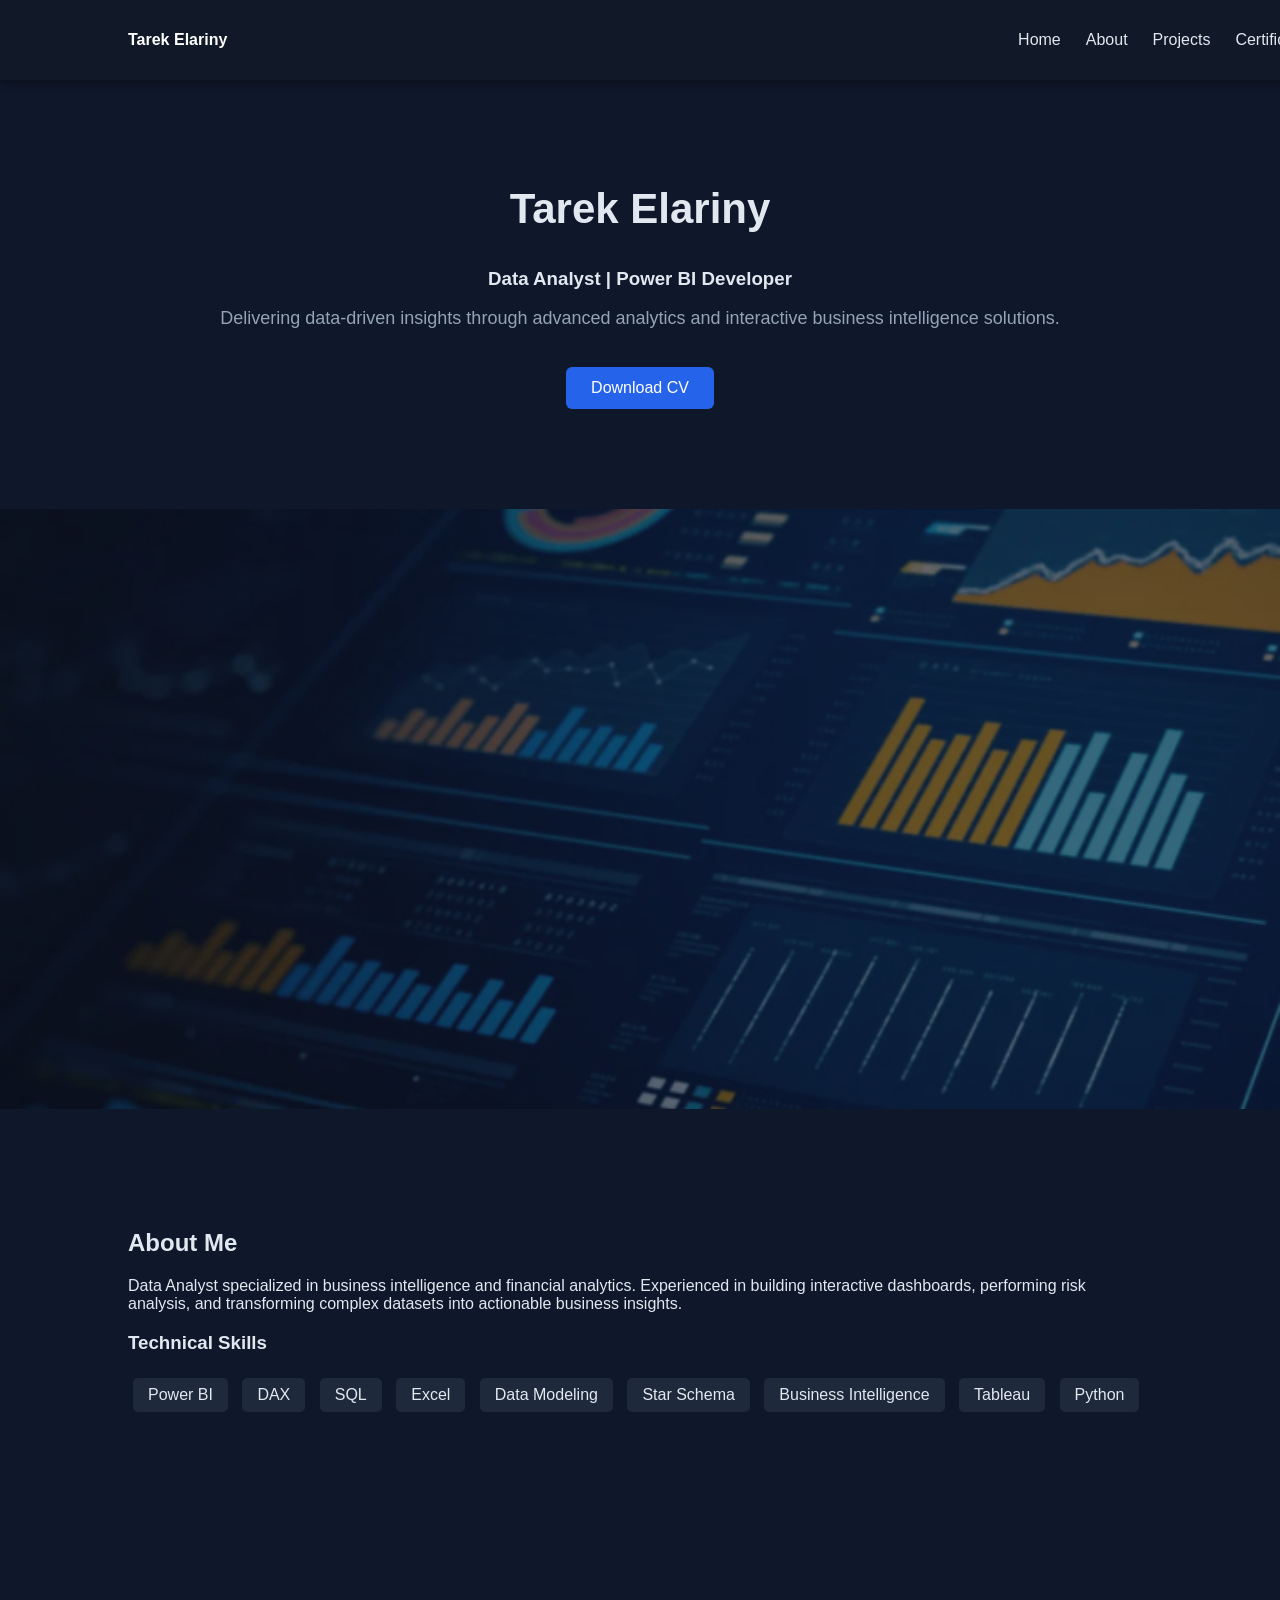
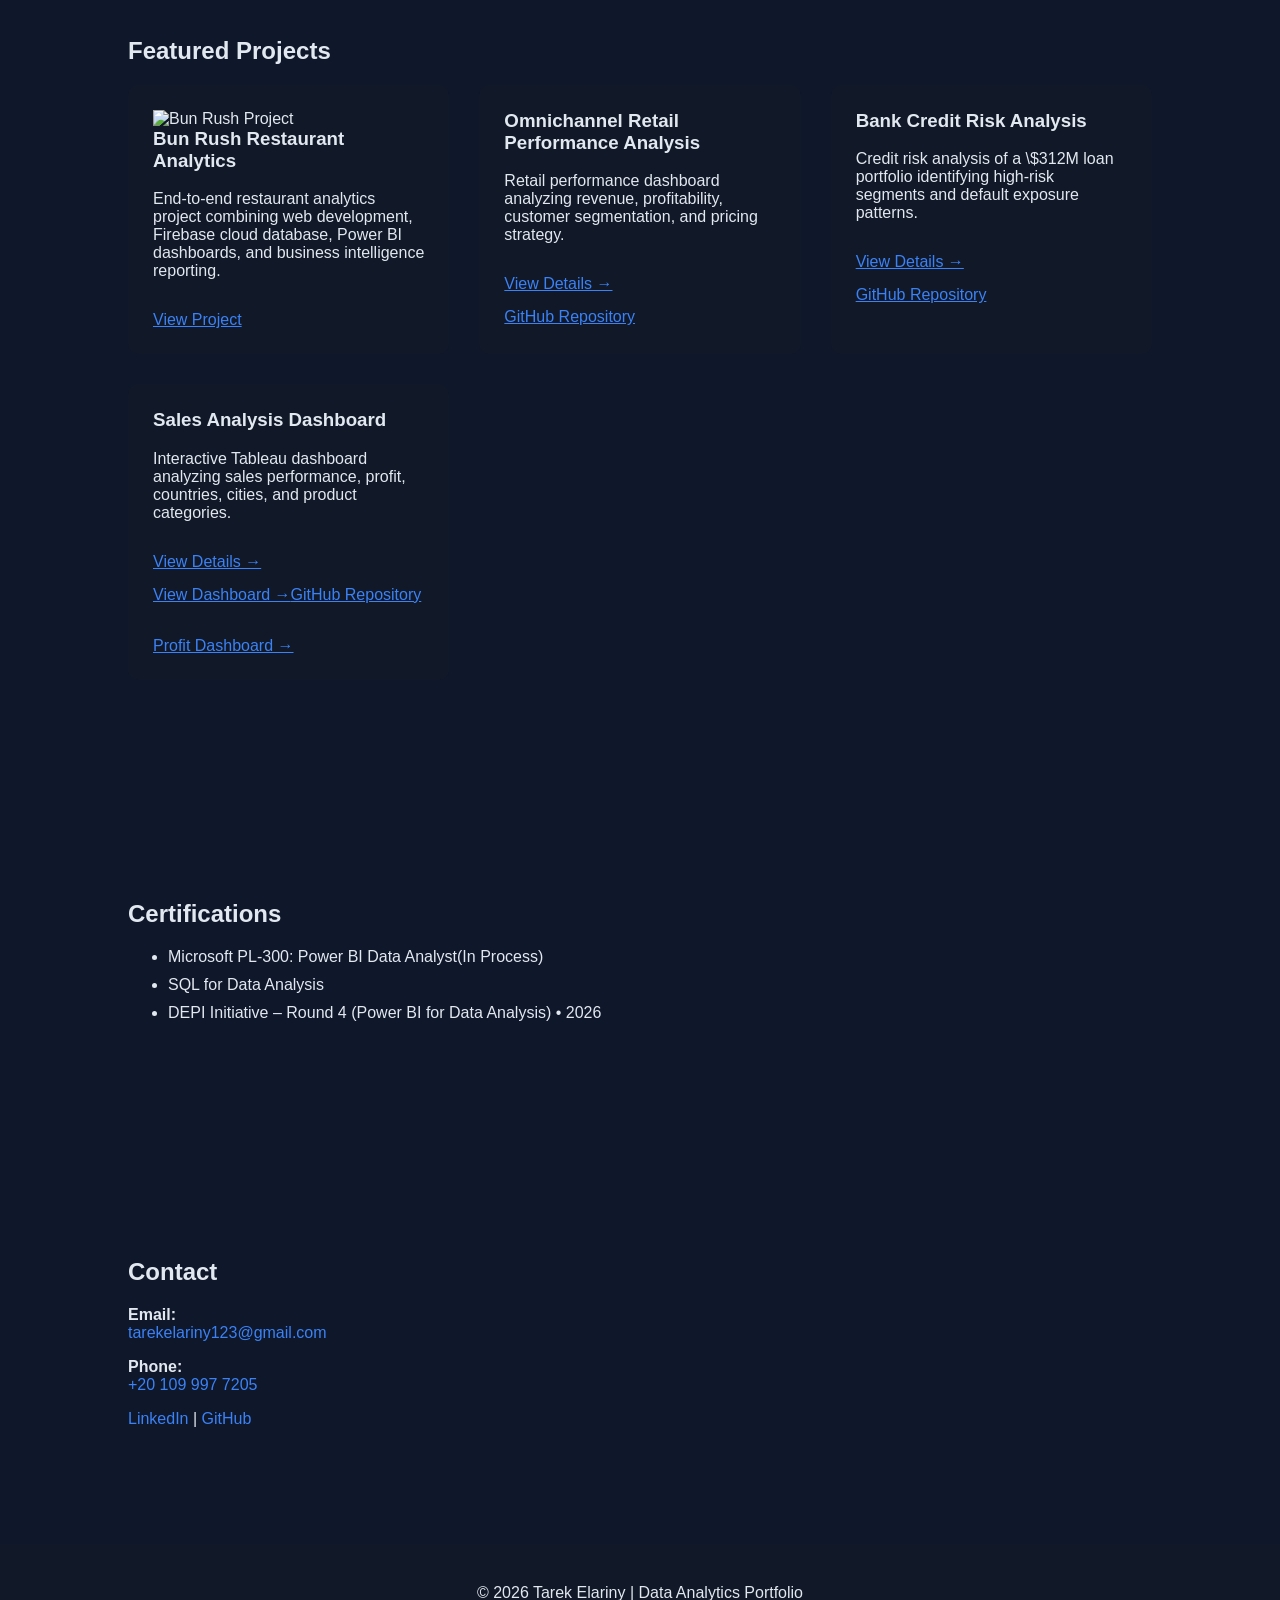
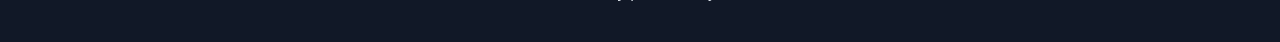
==== index.html @ 524f2276 "Update index.html" ====
<!DOCTYPE html>
<html lang="en">
<head>
<meta charset="UTF-8">
<meta name="viewport" content="width=device-width, initial-scale=1.0">
<title>Tarek Elariny | Data Analyst</title>

<style>
body{
    margin:0;
    font-family:Arial, Helvetica, sans-serif;
    background:#0f172a;
    color:#e2e8f0;
    scroll-behavior:smooth;
}

/* NAVBAR */
.navbar{
    position:fixed;
    width:100%;
    top:0;
    background:#111827;
    display:flex;
    justify-content:space-between;
    align-items:center;
    padding:15px 10%;
    box-shadow:0 2px 10px rgba(0,0,0,0.4);
    z-index:1000;
}
.logo{
    color:white;
    font-weight:bold;
}
.nav-links{
    list-style:none;
    display:flex;
    gap:25px;
}
.nav-links a{
    color:#e2e8f0;
    text-decoration:none;
}
.nav-links a:hover{
    color:#3b82f6;
}

section{
    padding:100px 10%;
}

.hero{
    text-align:center;
    padding-top:150px;
}
.hero h1{
    font-size:42px;
}
.hero p{
    color:#94a3b8;
    font-size:18px;
}
.btn{
    display:inline-block;
    padding:12px 25px;
    margin-top:20px;
    background:#2563eb;
    color:white;
    text-decoration:none;
    border-radius:6px;
}

/* PROJECT CARDS */
.projects-grid{
    display:grid;
    grid-template-columns:repeat(auto-fit,minmax(300px,1fr));
    gap:30px;
}
.project-card{
    background:#111827;
    padding:25px;
    border-radius:10px;
    transition:0.3s;
}
.project-card:hover{
    transform:translateY(-5px);
}
.project-card h3{
    margin-top:0;
}
.project-card a{
    display:inline-block;
    margin-top:15px;
    color:#3b82f6;
}
    .banner{
    height:400px;
    background-image:url("dashboard-banner.png");
    background-size:cover;
    background-position:center;
    position:relative;
}

.banner::after{
    content:"";
    position:absolute;
    top:0;
    left:0;
    width:100%;
    height:100%;
    background:rgba(15,23,42,0.6);
}

/* SKILLS */
.skills span{
    display:inline-block;
    background:#1e293b;
    padding:8px 15px;
    margin:5px;
    border-radius:5px;
}

/* CERTIFICATIONS */
.cert-list li{
    margin-bottom:10px;
}

/* CONTACT */
.contact a{
    color:#3b82f6;
    text-decoration:none;
}

footer{
    text-align:center;
    padding:40px;
    background:#111827;
}
</style>
</head>

<body>

<nav class="navbar">
<div class="logo">Tarek Elariny</div>
<ul class="nav-links">
<li><a href="#home">Home</a></li>
<li><a href="#about">About</a></li>
<li><a href="#projects">Projects</a></li>
<li><a href="#certifications">Certifications</a></li>
<li><a href="#contact">Contact</a></li>
</ul>
</nav>

<section class="hero" id="home">
<h1>Tarek Elariny</h1>
<h3>Data Analyst | Power BI Developer</h3>
<p>Delivering data-driven insights through advanced analytics and interactive business intelligence solutions.</p>
<a href="TAREK ELSAYED ELARINY f cv.pdf22.pdf" class="btn" download>Download CV</a>
</section>
    
    <section class="banner"></section>

<section id="about">
<h2>About Me</h2>
<p>
Data Analyst specialized in business intelligence and financial analytics.
Experienced in building interactive dashboards, performing risk analysis,
and transforming complex datasets into actionable business insights.
</p>

<h3>Technical Skills</h3>
<div class="skills">
<span>Power BI</span>
<span>DAX</span>
<span>SQL</span>
<span>Excel</span>
<span>Data Modeling</span>
<span>Star Schema</span>
<span>Business Intelligence</span>
    <span>Tableau</span>
    <span>Python</span>
</div>
</section>

<section id="projects">
<h2>Featured Projects</h2>

<div class="projects-grid">
    <div class="project-card">
    <img src="screenshots/profit-dashboard.png" alt="Bun Rush Project">

    <h3>Bun Rush Restaurant Analytics</h3>

    <p>
        End-to-end restaurant analytics project combining
        web development, Firebase cloud database,
        Power BI dashboards, and business intelligence reporting.
    </p>

    <a href="PROSTESH PROJECT/README.md" target="_blank">
        View Project
    </a>
</div>

<div class="project-card">
<h3>Omnichannel Retail Performance Analysis</h3>
<p>
Retail performance dashboard analyzing revenue, profitability,
customer segmentation, and pricing strategy.
</p>
<a href="omni.html">View Details →</a><br>
<a href="https://github.com/tarekelariny" target="_blank">GitHub Repository</a>
</div>

<div class="project-card">
<h3>Bank Credit Risk Analysis</h3>
<p>
Credit risk analysis of a \$312M loan portfolio identifying
high-risk segments and default exposure patterns.
</p>
<a href="bank.html">View Details →</a><br>
<a href="https://github.com/tarekelariny" target="_blank">GitHub Repository</a>
</div>

   
<div class="project-card">
    
    
    <h3>Sales Analysis Dashboard</h3>
    
    <p>
        Interactive Tableau dashboard analyzing sales performance,
        profit, countries, cities, and product categories.
    </p>
    <a href="bank.html">View Details →</a><br>
   <a href="Sales-Analysis-Tableau/sales-dashboard.pdf" target="_blank">
View Dashboard →
       <a href="https://github.com/tarekelariny" target="_blank">GitHub Repository
</a>
<br><br>

<a href="Sales-Analysis-Tableau/profit-dashboard.pdf" target="_blank">
Profit Dashboard →
</a>
</div>


</section>

<section id="certifications">
<h2>Certifications</h2>
<ul class="cert-list">
<li>Microsoft PL-300: Power BI Data Analyst(In Process)</li>
<li>SQL for Data Analysis</li>
    <li>DEPI Initiative – Round 4 (Power BI for Data Analysis) • 2026</li>
</ul>
</section>

<section id="contact" class="contact">
<h2>Contact</h2>

<p><strong>Email:</strong><br>
<a href="mailto:tarekelariny123@gmail.com">
tarekelariny123@gmail.com
</a>
</p>

<p><strong>Phone:</strong><br>
<a href="tel:+201099977205">
+20 109 997 7205
</a>
</p>

<p>
<a href="https://www.linkedin.com/in/tarekelariny" target="_blank">
LinkedIn
</a> |
<a href="https://github.com/tarekelariny" target="_blank">
GitHub
</a>
</p>

</section>

<footer>
© 2026 Tarek Elariny | Data Analytics Portfolio
</footer>

</body>
</html>
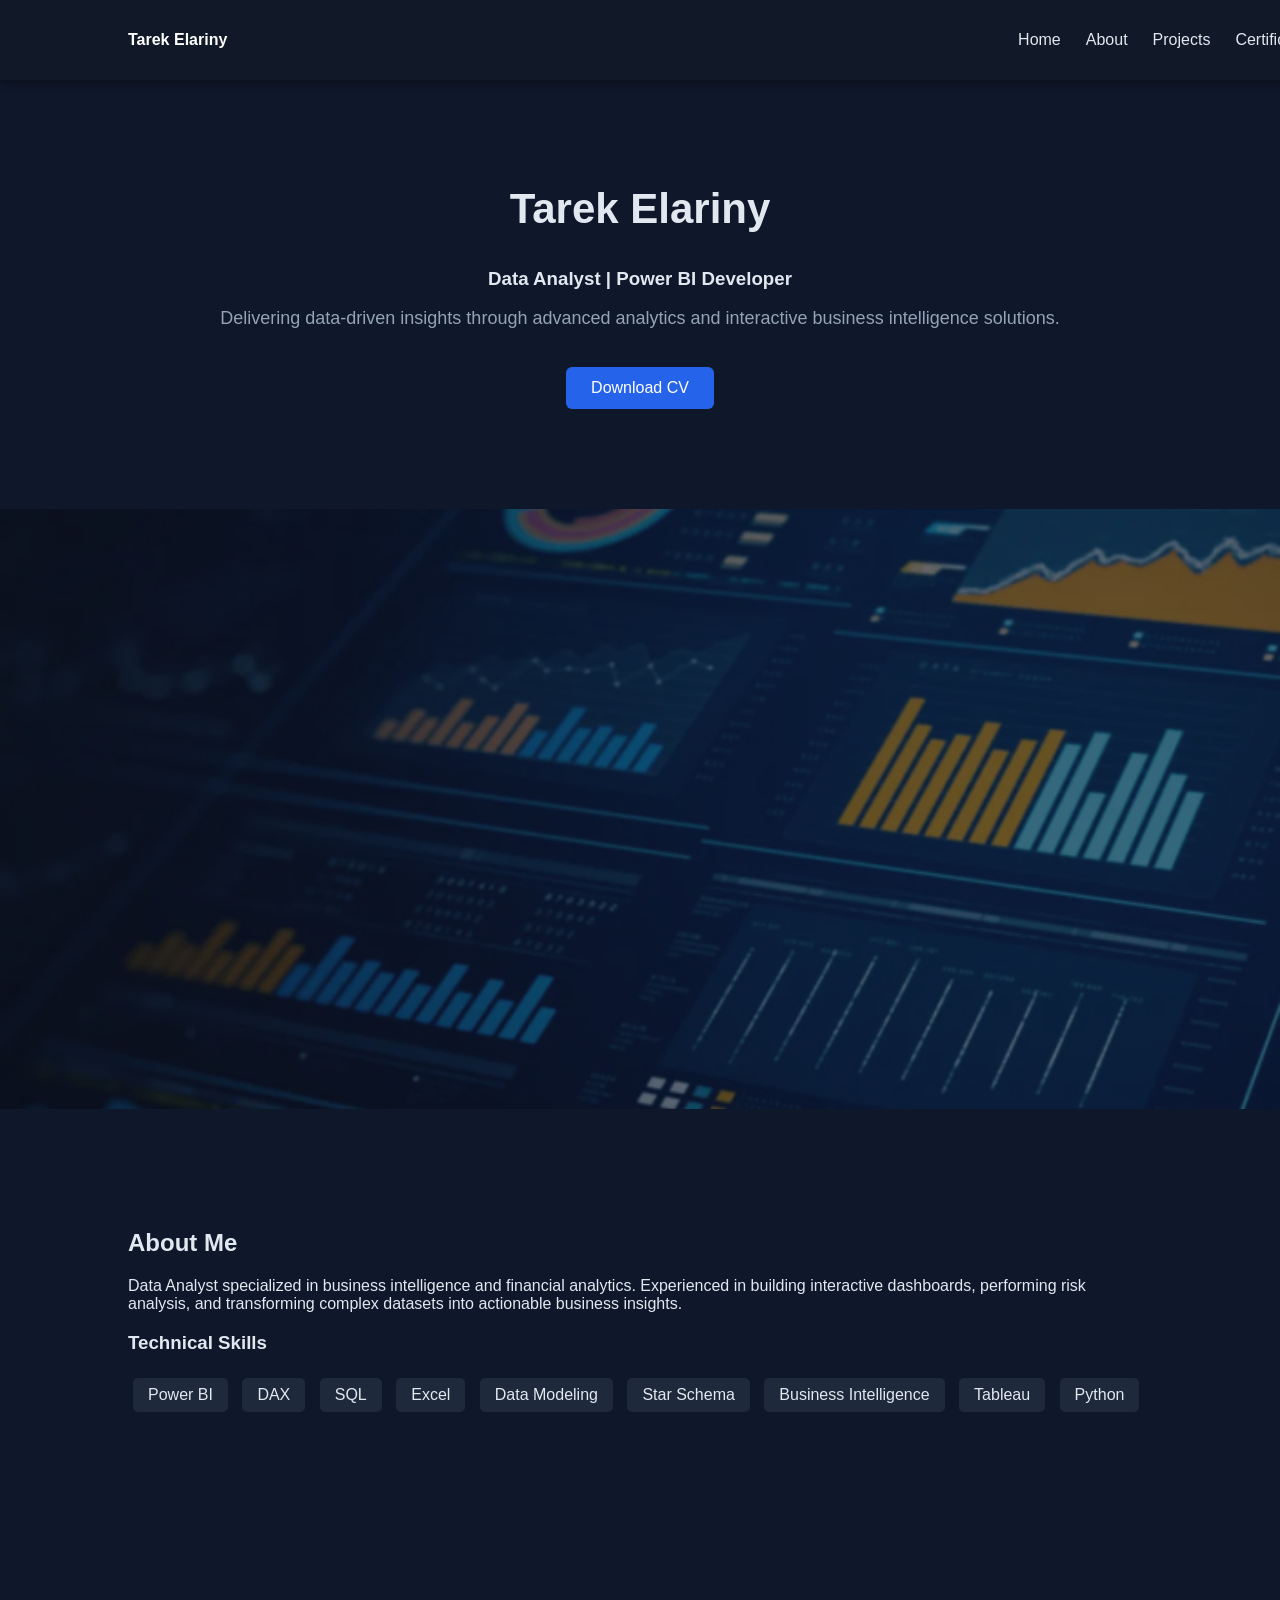
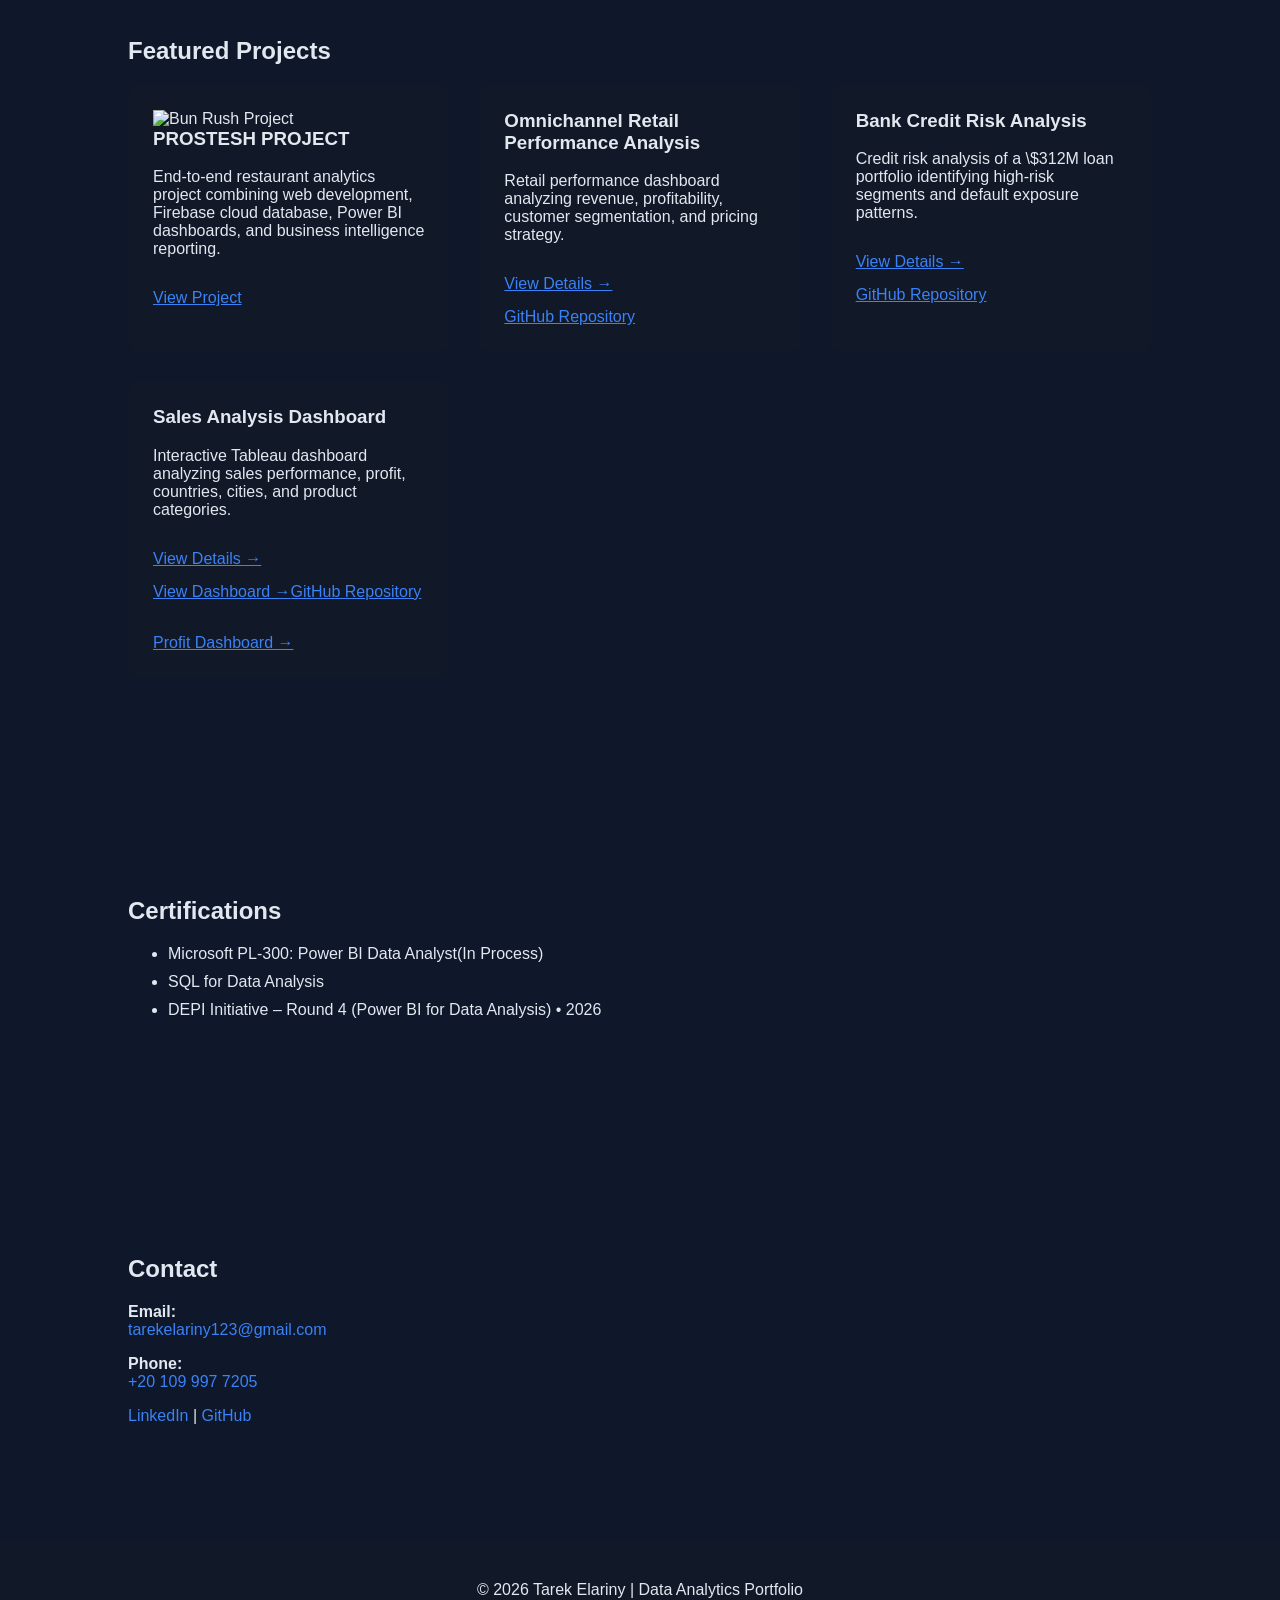
==== commit 9cff3502: "Update index.html" ====
--- a/index.html
+++ b/index.html
@@ -189,7 +189,7 @@
     <div class="project-card">
     <img src="screenshots/profit-dashboard.png" alt="Bun Rush Project">
 
-    <h3>Bun Rush Restaurant Analytics</h3>
+    <h3>PROSTESH PROJECT</h3>
 
     <p>
         End-to-end restaurant analytics project combining
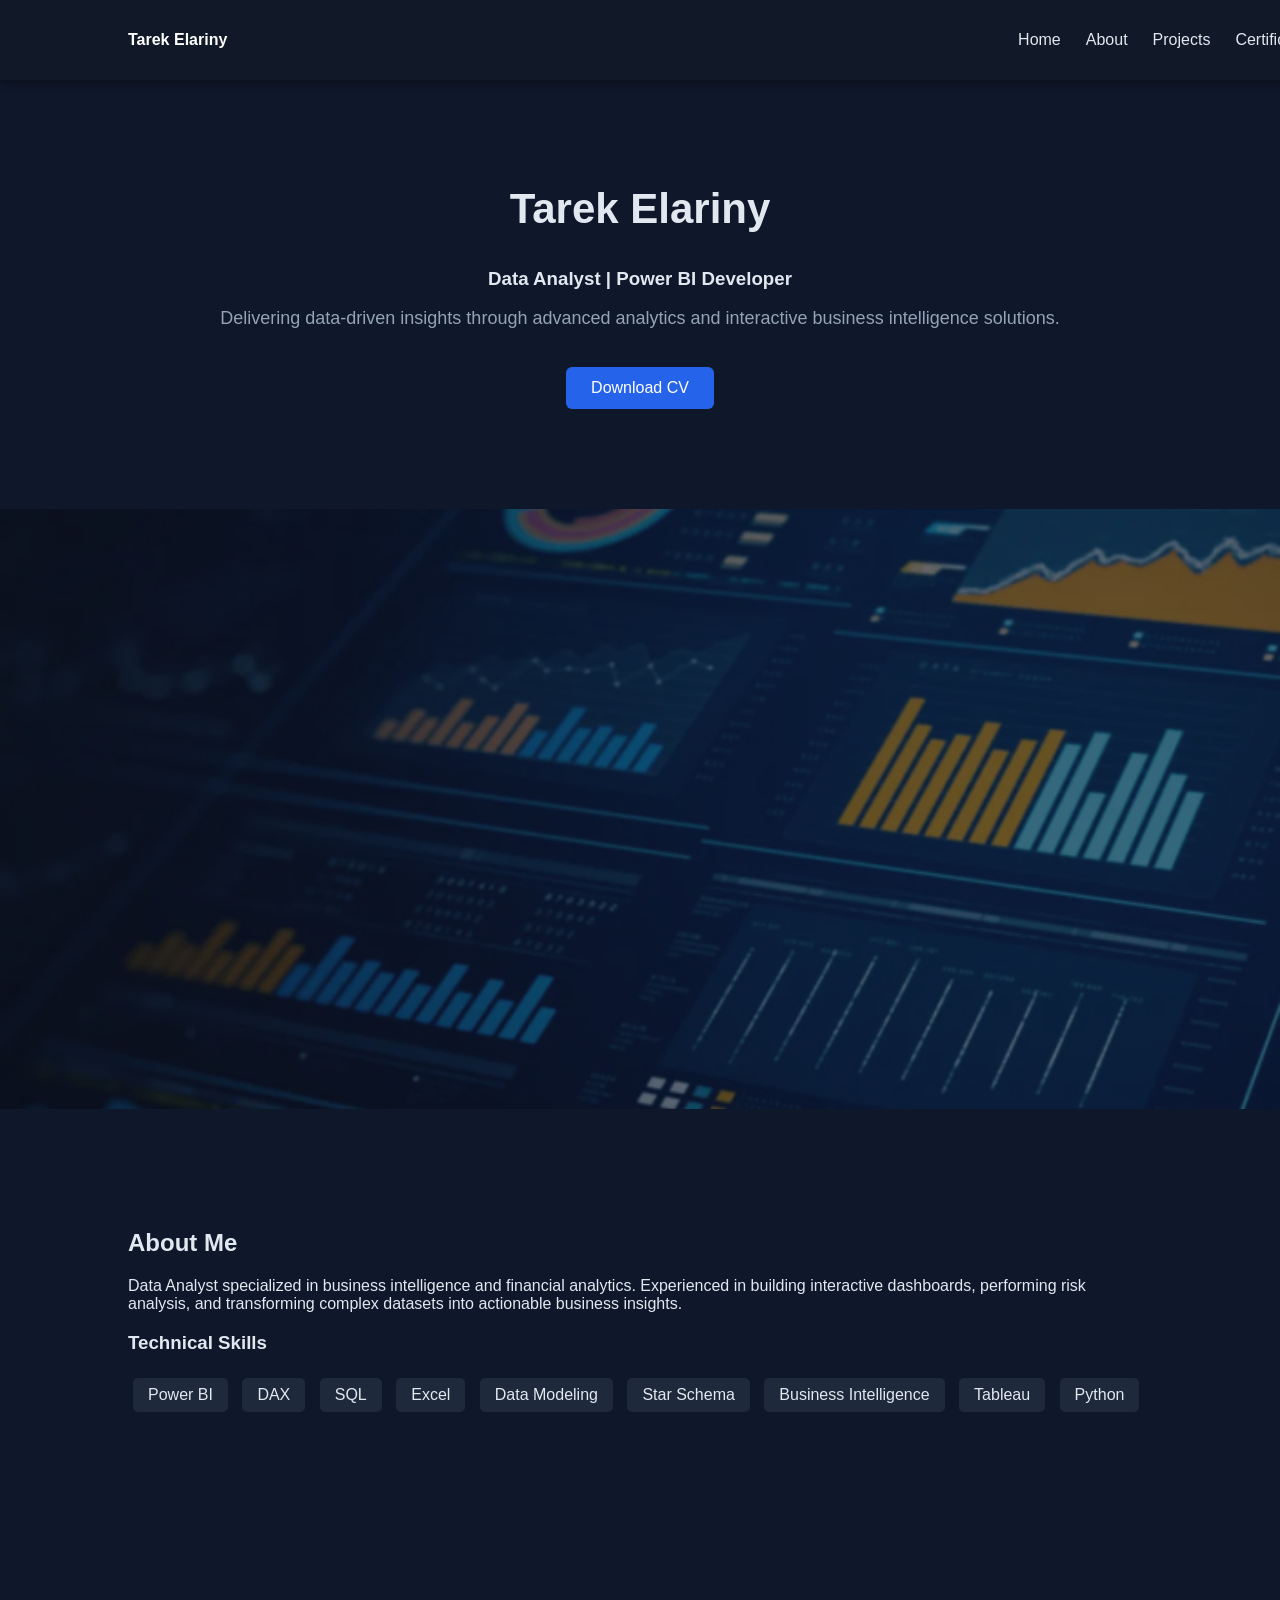
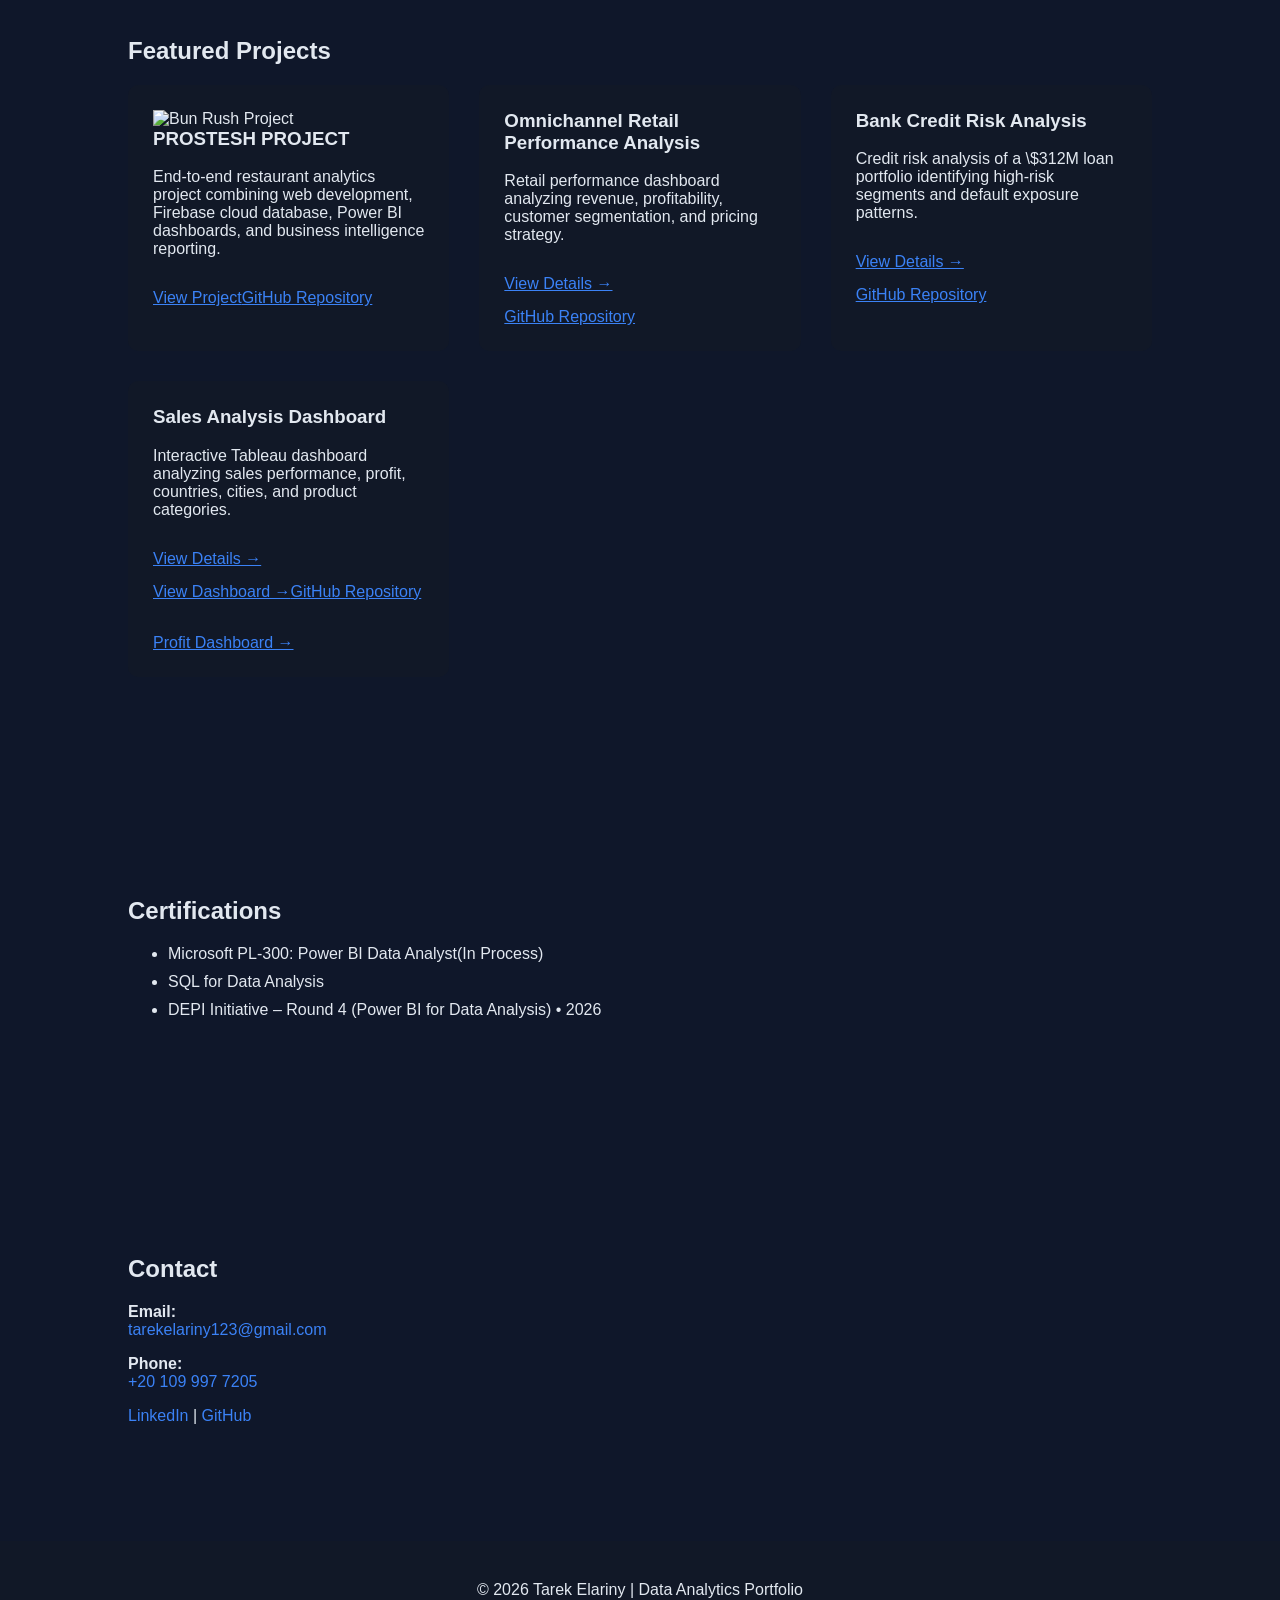
==== commit 69208b8c: "Update index.html" ====
--- a/index.html
+++ b/index.html
@@ -187,7 +187,7 @@
 
 <div class="projects-grid">
     <div class="project-card">
-    <img src="screenshots/profit-dashboard.png" alt="Bun Rush Project">
+    <img src="BUNRUSH LOGO.jpg" alt="Bun Rush Project">
 
     <h3>PROSTESH PROJECT</h3>
 
@@ -199,6 +199,7 @@
 
     <a href="PROSTESH PROJECT/README.md" target="_blank">
         View Project
+        <a href="https://github.com/tarekelariny" target="_blank">GitHub Repository</a>
     </a>
 </div>
 
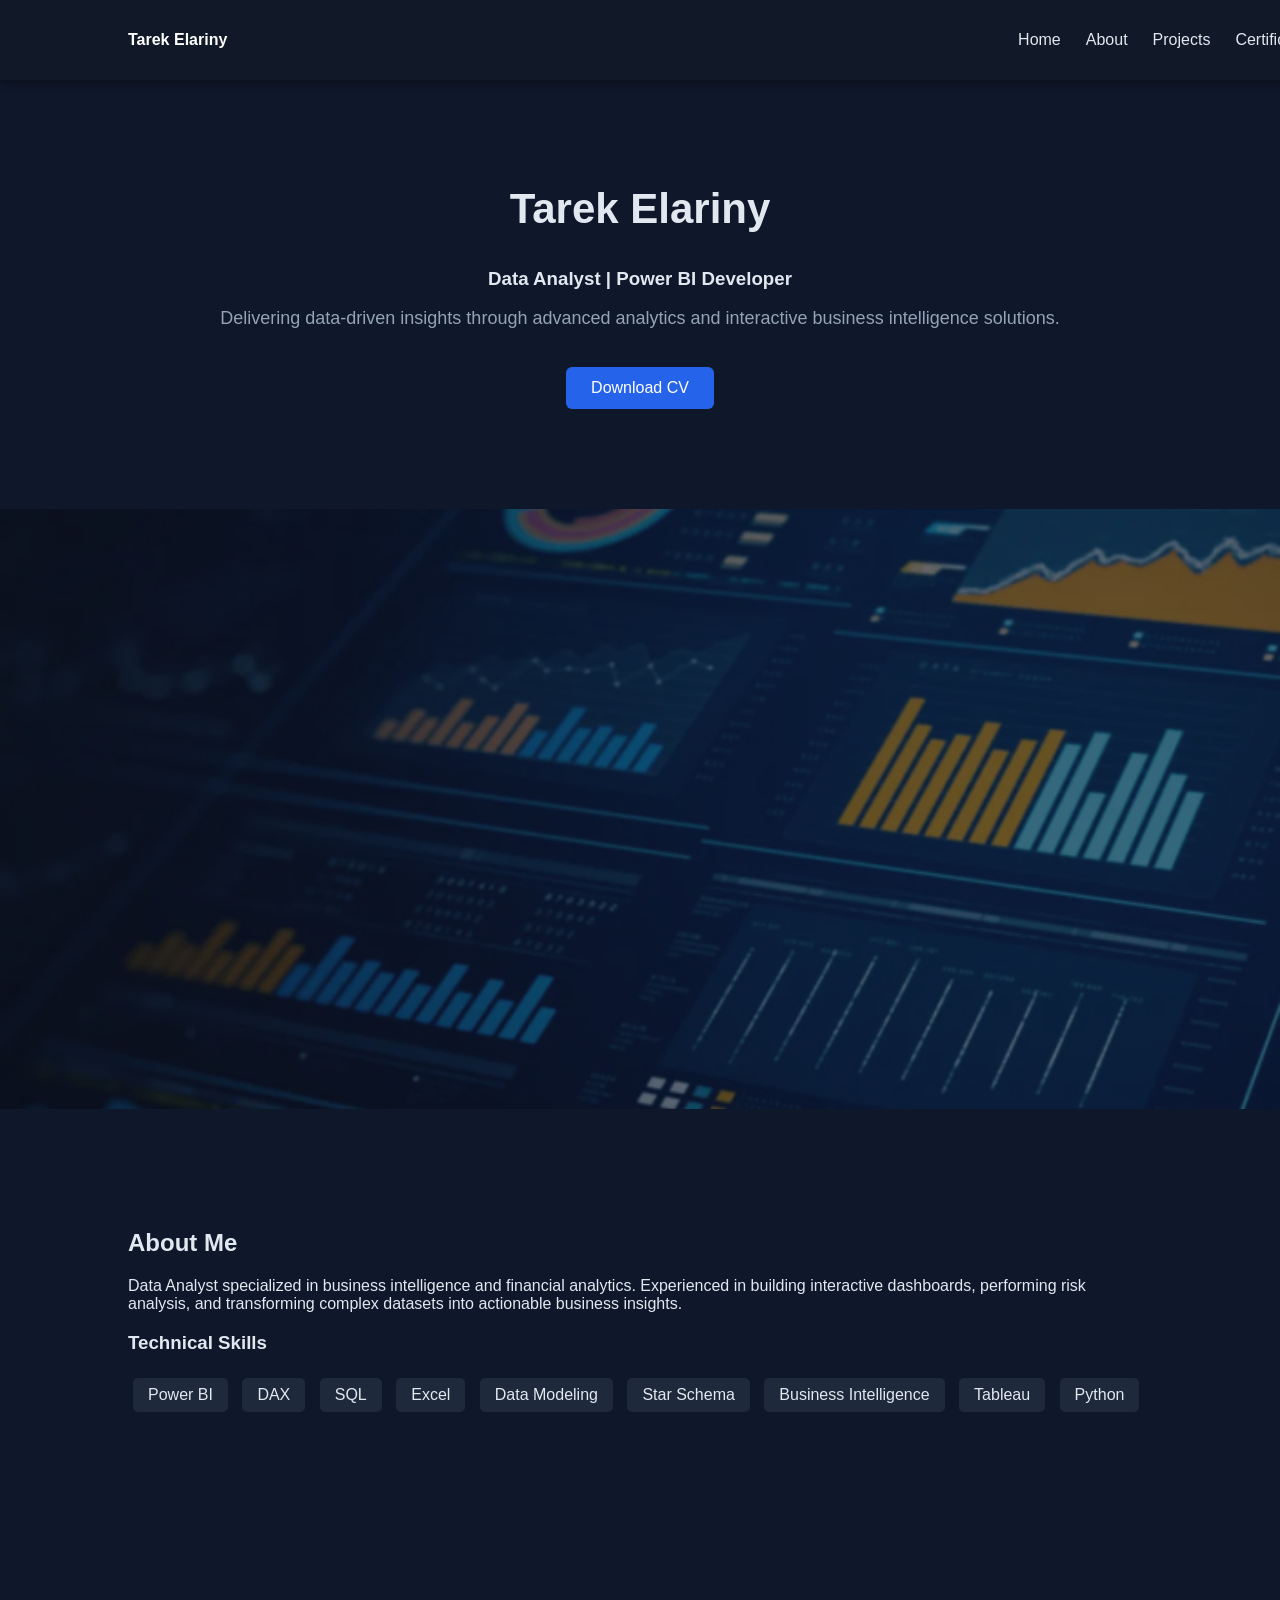
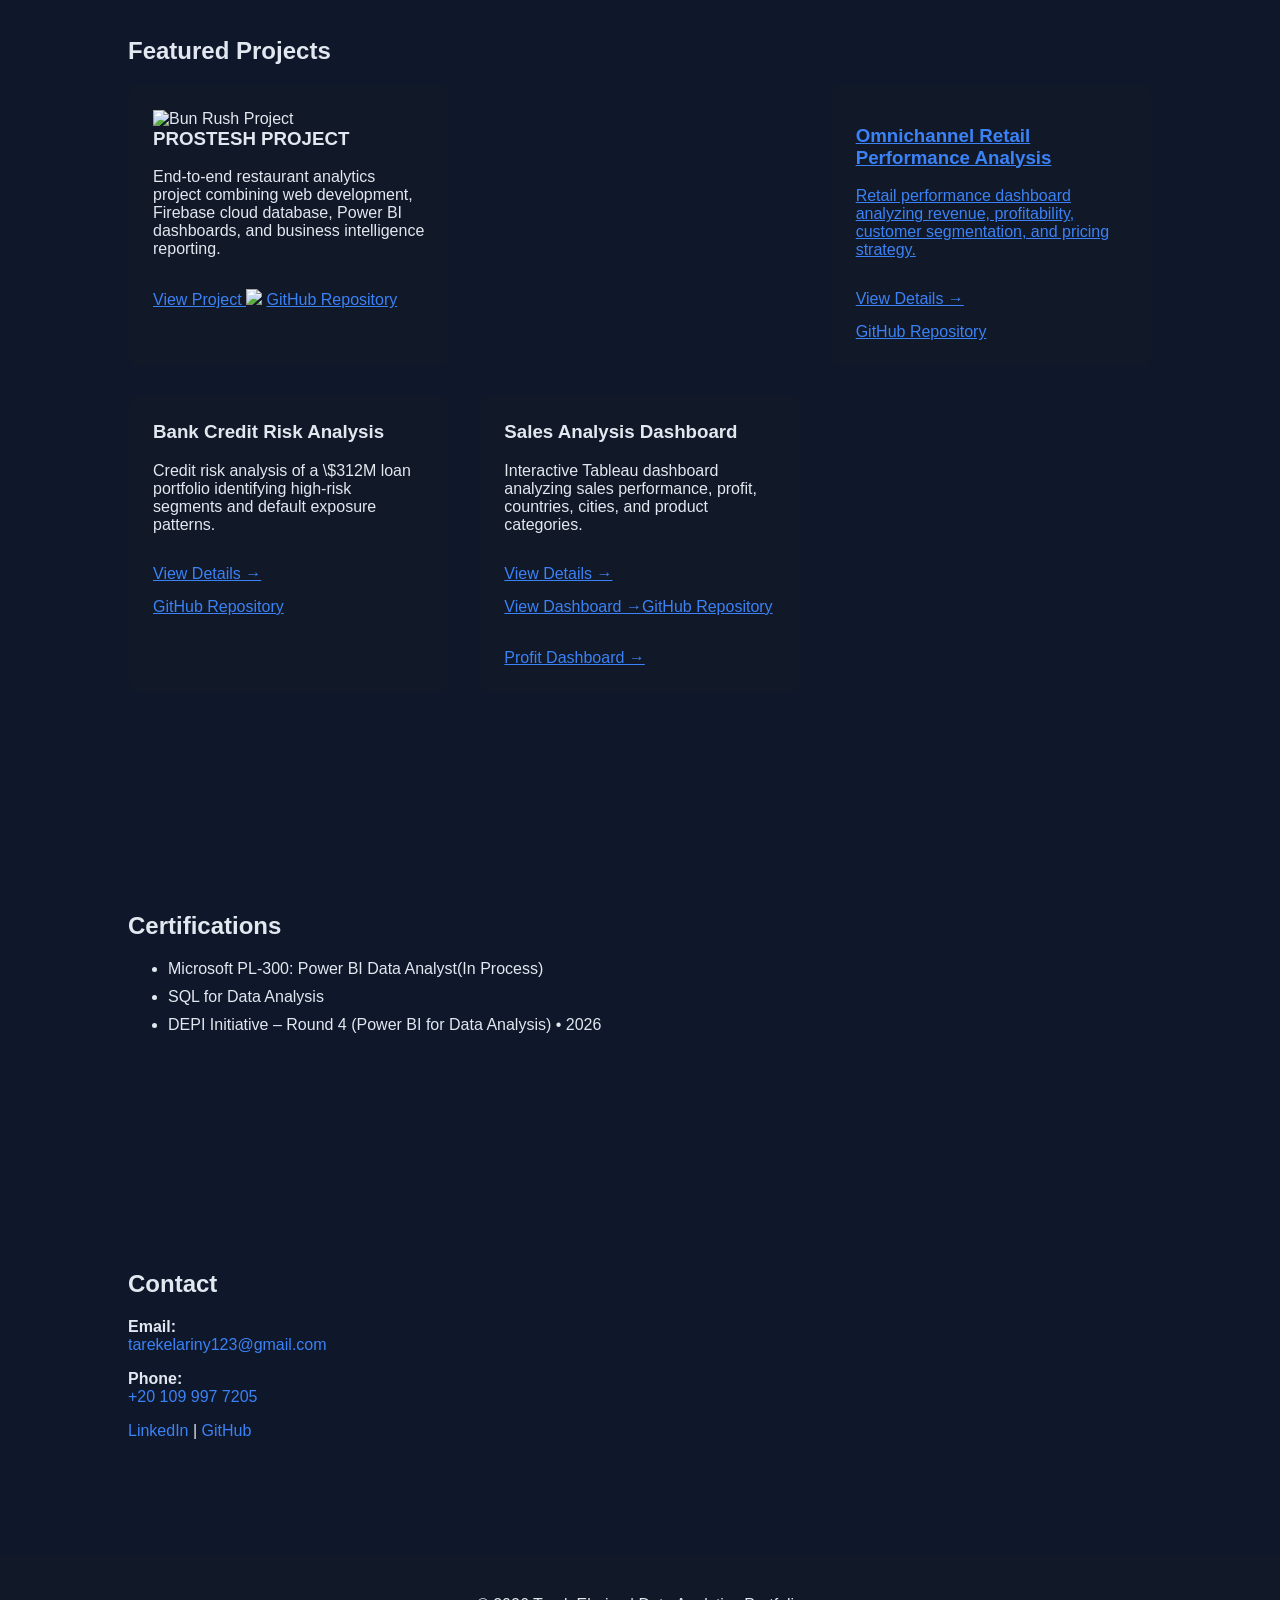
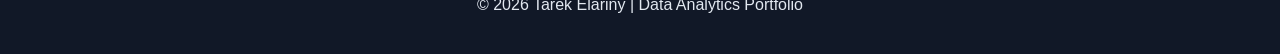
==== commit 344107ae: "Update index.html" ====
--- a/index.html
+++ b/index.html
@@ -199,8 +199,8 @@
 
     <a href="PROSTESH PROJECT/README.md" target="_blank">
         View Project
-        <a href="https://github.com/tarekelariny" target="_blank">GitHub Repository</a>
-    </a>
+<img src="screenshots/profit-dashboard.png">    </a>
+        <a href="https://github.com/tarekelariny" target="_blank">GitHub Repository
 </div>
 
 <div class="project-card">
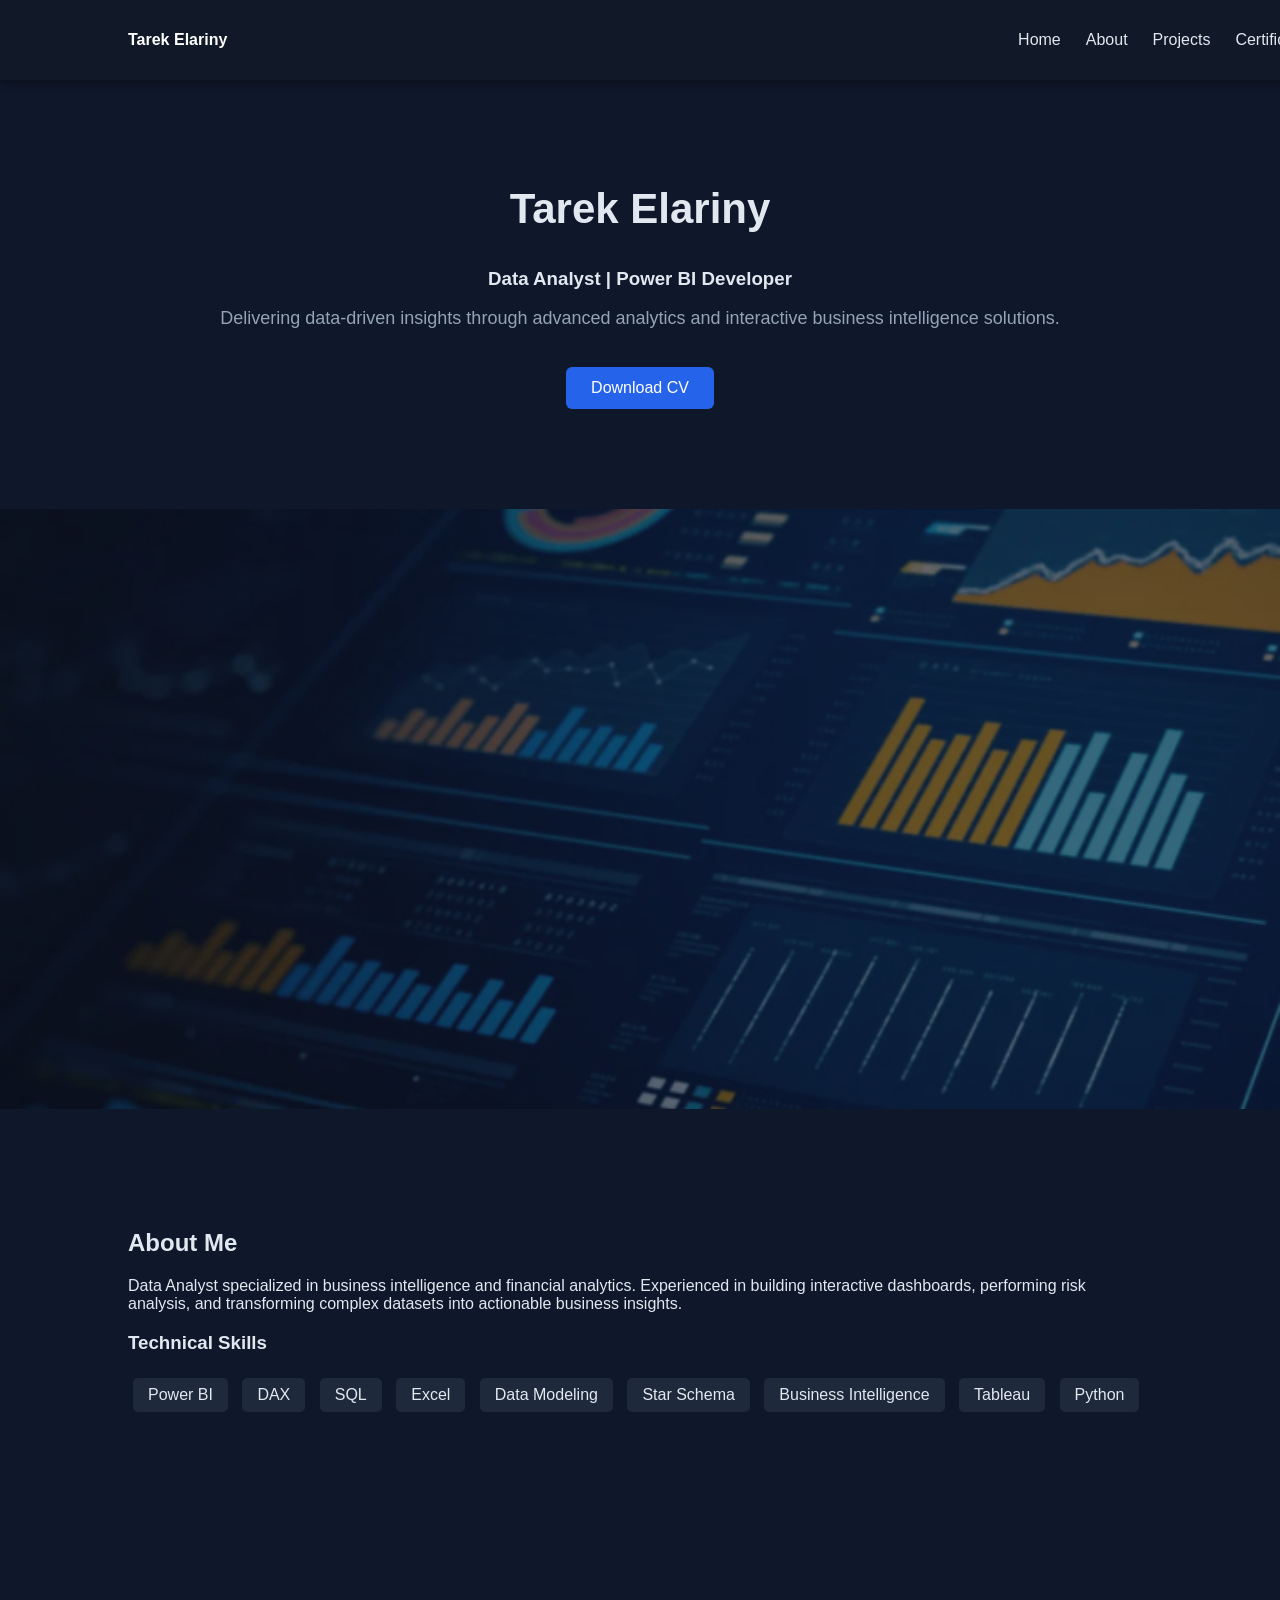
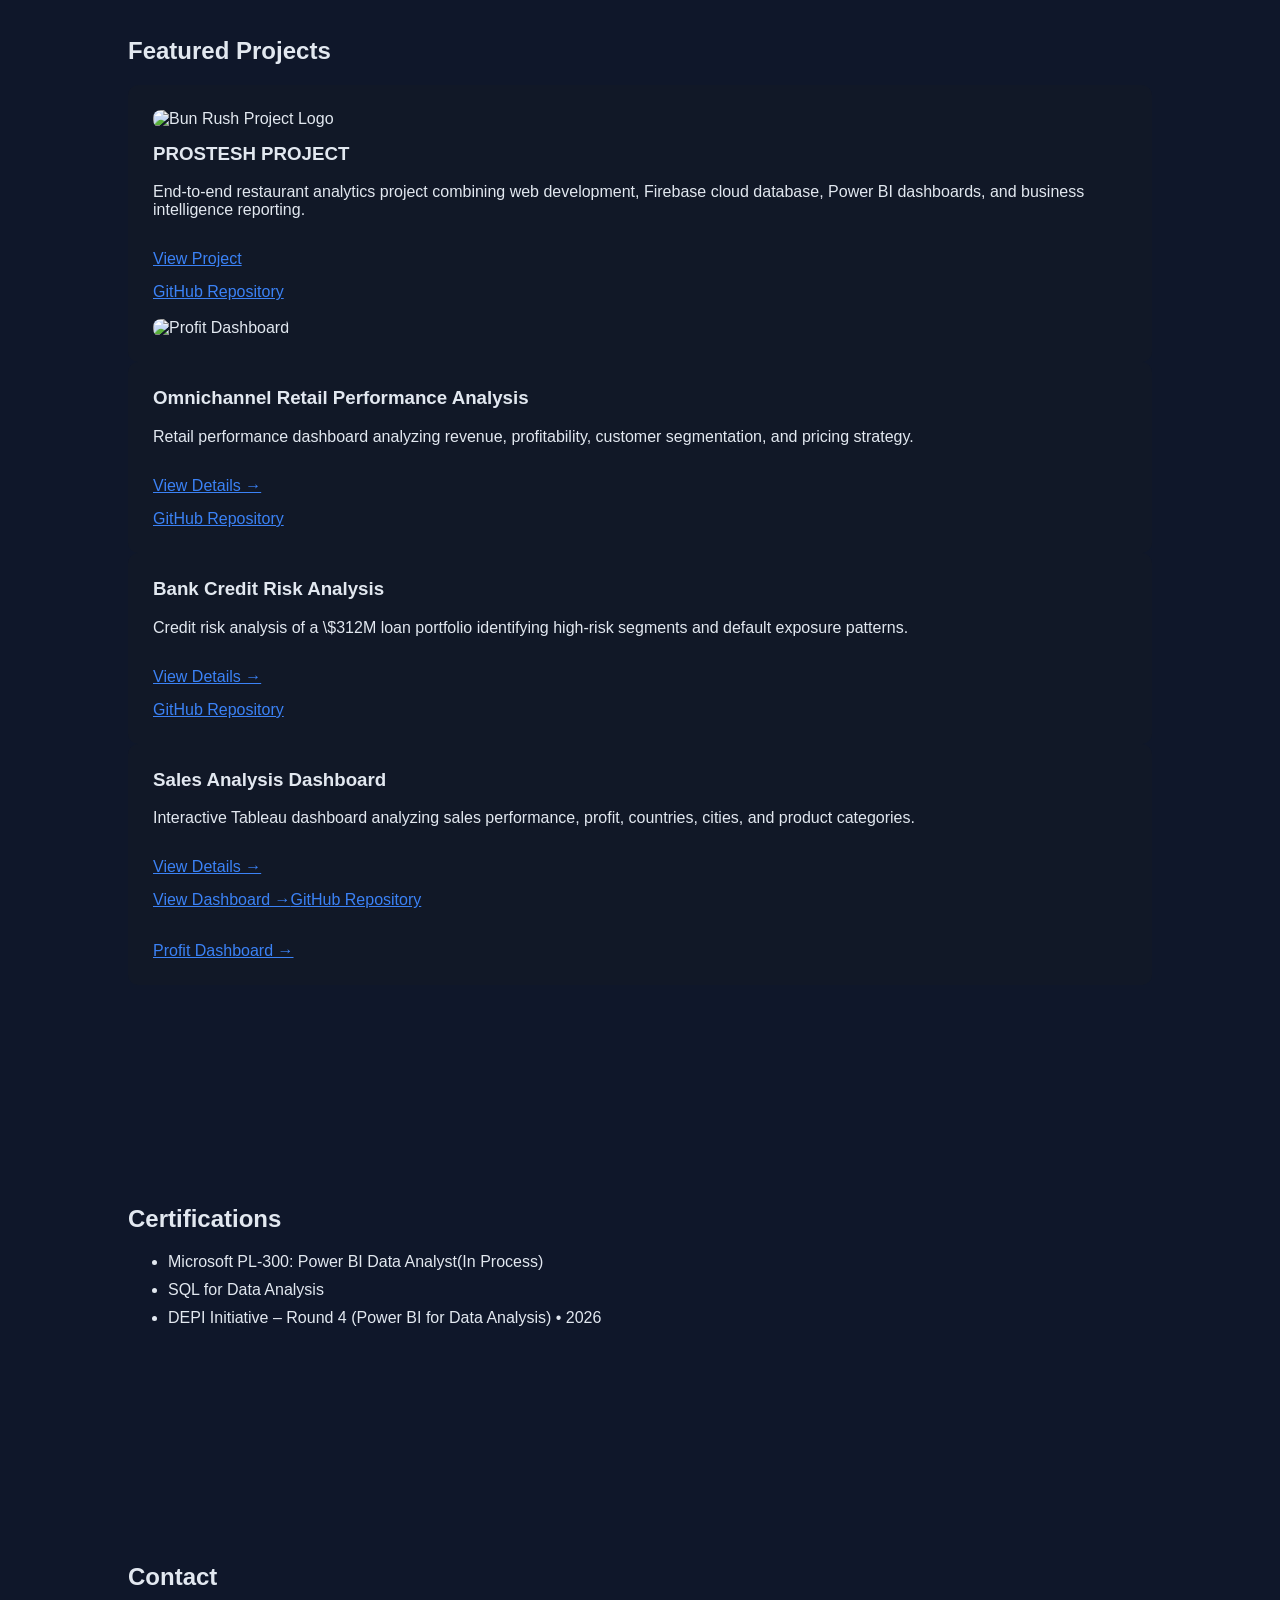
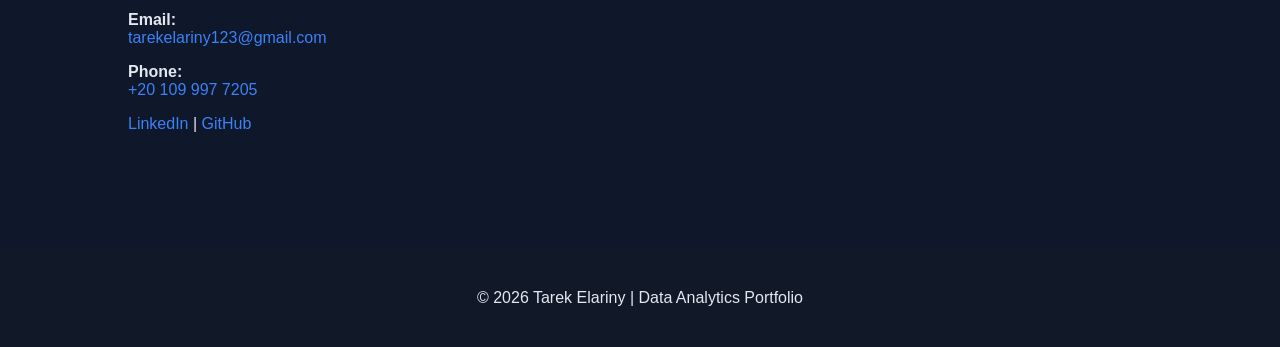
==== commit 20187139: "Update index.html" ====
--- a/index.html
+++ b/index.html
@@ -185,24 +185,22 @@
 <section id="projects">
 <h2>Featured Projects</h2>
 
-<div class="projects-grid">
-    <div class="project-card">
-    <img src="BUNRUSH LOGO.jpg" alt="Bun Rush Project">
-
-    <h3>PROSTESH PROJECT</h3>
-
-    <p>
-        End-to-end restaurant analytics project combining
-        web development, Firebase cloud database,
-        Power BI dashboards, and business intelligence reporting.
-    </p>
-
-    <a href="PROSTESH PROJECT/README.md" target="_blank">
-        View Project
-<img src="screenshots/profit-dashboard.png">    </a>
-        <a href="https://github.com/tarekelariny" target="_blank">GitHub Repository
-</div>
-
+<div class="project-card">
+  <img src="prostesh-project/bunrush-logo.jpg" alt="Bun Rush Project Logo" style="width:100%; border-radius:8px; margin-bottom:15px;">
+
+  <h3>PROSTESH PROJECT</h3>
+
+  <p>
+    End-to-end restaurant analytics project combining
+    web development, Firebase cloud database,
+    Power BI dashboards, and business intelligence reporting.
+  </p>
+
+  <a href="prostesh-project/README.md" target="_blank">View Project</a><br>
+  <a href="https://github.com/tarekelariny" target="_blank">GitHub Repository</a><br><br>
+
+  <img src="prostesh-project/screenshots/profit-dashboard.png" alt="Profit Dashboard" style="width:100%; border-radius:8px;">
+</div>
 <div class="project-card">
 <h3>Omnichannel Retail Performance Analysis</h3>
 <p>
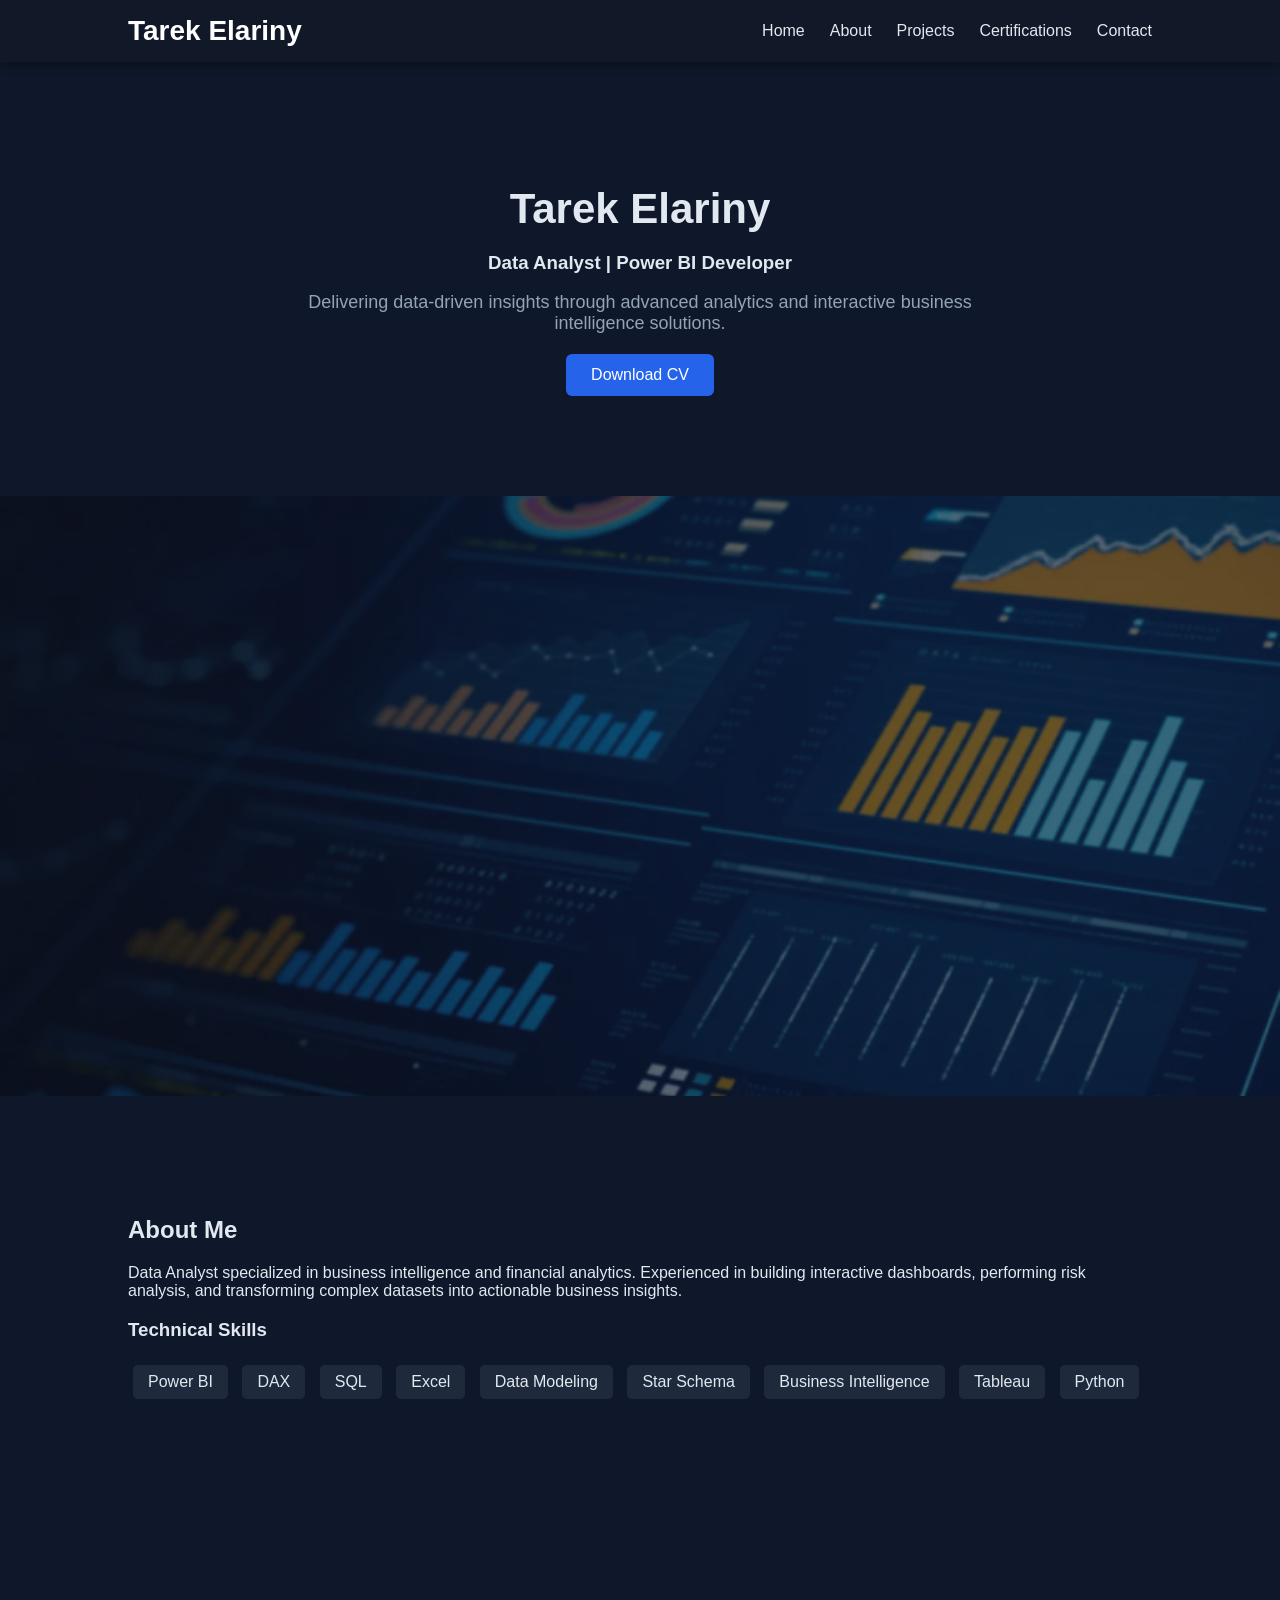
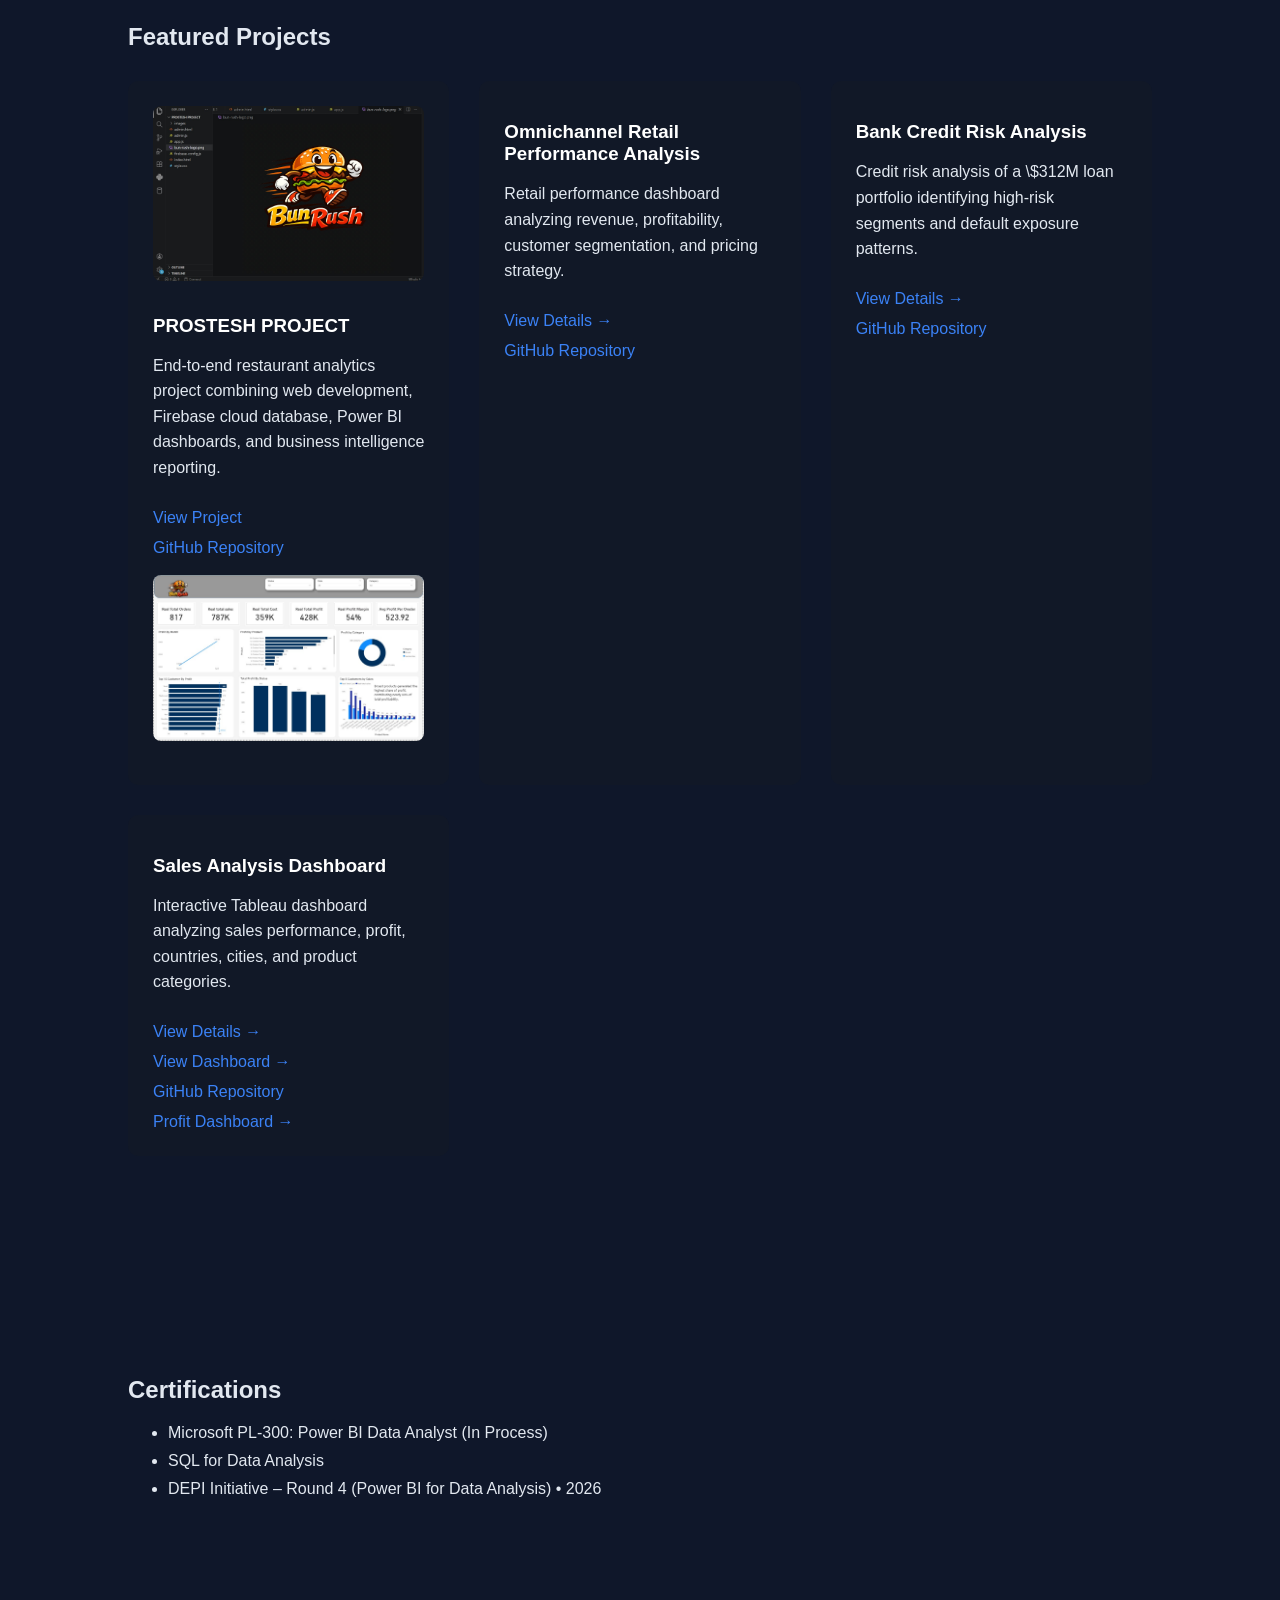
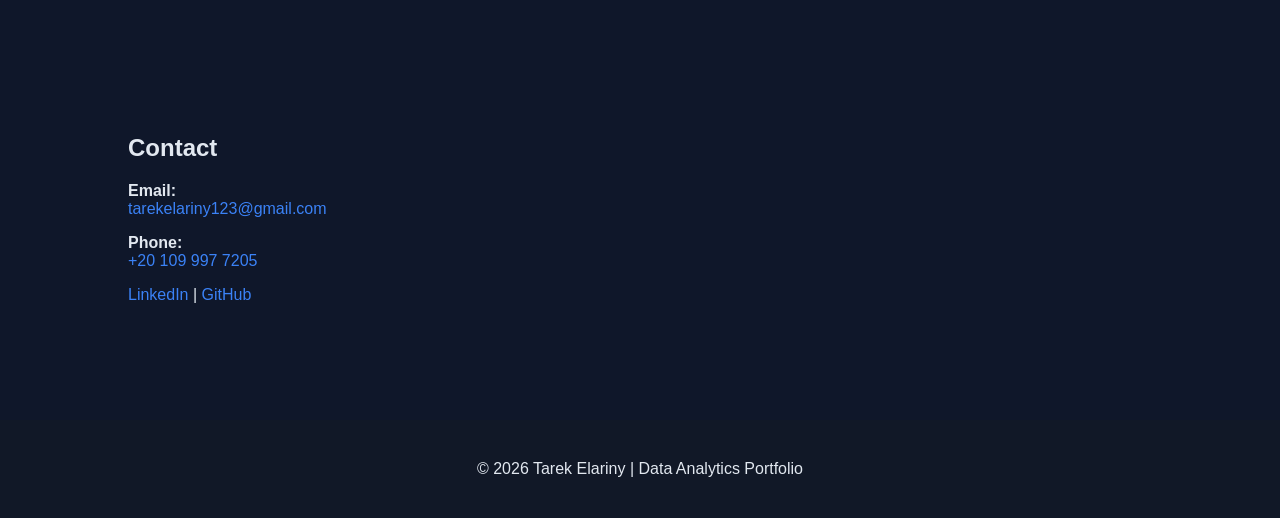
==== commit cfcda1a0: "Update index.html" ====
--- a/index.html
+++ b/index.html
@@ -1,289 +1,317 @@
 <!DOCTYPE html>
 <html lang="en">
 <head>
-<meta charset="UTF-8">
-<meta name="viewport" content="width=device-width, initial-scale=1.0">
-<title>Tarek Elariny | Data Analyst</title>
-
-<style>
-body{
-    margin:0;
-    font-family:Arial, Helvetica, sans-serif;
-    background:#0f172a;
-    color:#e2e8f0;
-    scroll-behavior:smooth;
-}
-
-/* NAVBAR */
-.navbar{
-    position:fixed;
-    width:100%;
-    top:0;
-    background:#111827;
-    display:flex;
-    justify-content:space-between;
-    align-items:center;
-    padding:15px 10%;
-    box-shadow:0 2px 10px rgba(0,0,0,0.4);
-    z-index:1000;
-}
-.logo{
-    color:white;
-    font-weight:bold;
-}
-.nav-links{
-    list-style:none;
-    display:flex;
-    gap:25px;
-}
-.nav-links a{
-    color:#e2e8f0;
-    text-decoration:none;
-}
-.nav-links a:hover{
-    color:#3b82f6;
-}
-
-section{
-    padding:100px 10%;
-}
-
-.hero{
-    text-align:center;
-    padding-top:150px;
-}
-.hero h1{
-    font-size:42px;
-}
-.hero p{
-    color:#94a3b8;
-    font-size:18px;
-}
-.btn{
-    display:inline-block;
-    padding:12px 25px;
-    margin-top:20px;
-    background:#2563eb;
-    color:white;
-    text-decoration:none;
-    border-radius:6px;
-}
-
-/* PROJECT CARDS */
-.projects-grid{
-    display:grid;
-    grid-template-columns:repeat(auto-fit,minmax(300px,1fr));
-    gap:30px;
-}
-.project-card{
-    background:#111827;
-    padding:25px;
-    border-radius:10px;
-    transition:0.3s;
-}
-.project-card:hover{
-    transform:translateY(-5px);
-}
-.project-card h3{
-    margin-top:0;
-}
-.project-card a{
-    display:inline-block;
-    margin-top:15px;
-    color:#3b82f6;
-}
+  <meta charset="UTF-8">
+  <meta name="viewport" content="width=device-width, initial-scale=1.0">
+  <title>Tarek Elariny | Data Analyst</title>
+
+  <style>
+    body{
+      margin:0;
+      font-family:Arial, Helvetica, sans-serif;
+      background:#0f172a;
+      color:#e2e8f0;
+      scroll-behavior:smooth;
+    }
+
+    /* NAVBAR */
+    .navbar{
+      position:fixed;
+      width:100%;
+      top:0;
+      background:#111827;
+      display:flex;
+      justify-content:space-between;
+      align-items:center;
+      padding:15px 10%;
+      box-shadow:0 2px 10px rgba(0,0,0,0.4);
+      z-index:1000;
+      box-sizing:border-box;
+    }
+
+    .logo{
+      color:white;
+      font-weight:bold;
+      font-size:28px;
+    }
+
+    .nav-links{
+      list-style:none;
+      display:flex;
+      gap:25px;
+      margin:0;
+      padding:0;
+    }
+
+    .nav-links a{
+      color:#e2e8f0;
+      text-decoration:none;
+      font-weight:500;
+    }
+
+    .nav-links a:hover{
+      color:#3b82f6;
+    }
+
+    section{
+      padding:100px 10%;
+    }
+
+    .hero{
+      text-align:center;
+      padding-top:150px;
+    }
+
+    .hero h1{
+      font-size:42px;
+      margin-bottom:10px;
+    }
+
+    .hero p{
+      color:#94a3b8;
+      font-size:18px;
+      max-width:700px;
+      margin:0 auto;
+    }
+
+    .btn{
+      display:inline-block;
+      padding:12px 25px;
+      margin-top:20px;
+      background:#2563eb;
+      color:white;
+      text-decoration:none;
+      border-radius:6px;
+    }
+
+    .btn:hover{
+      background:#1d4ed8;
+    }
+
     .banner{
-    height:400px;
-    background-image:url("dashboard-banner.png");
-    background-size:cover;
-    background-position:center;
-    position:relative;
-}
-
-.banner::after{
-    content:"";
-    position:absolute;
-    top:0;
-    left:0;
-    width:100%;
-    height:100%;
-    background:rgba(15,23,42,0.6);
-}
-
-/* SKILLS */
-.skills span{
-    display:inline-block;
-    background:#1e293b;
-    padding:8px 15px;
-    margin:5px;
-    border-radius:5px;
-}
-
-/* CERTIFICATIONS */
-.cert-list li{
-    margin-bottom:10px;
-}
-
-/* CONTACT */
-.contact a{
-    color:#3b82f6;
-    text-decoration:none;
-}
-
-footer{
-    text-align:center;
-    padding:40px;
-    background:#111827;
-}
-</style>
+      height:400px;
+      background-image:url("dashboard-banner.png");
+      background-size:cover;
+      background-position:center;
+      position:relative;
+    }
+
+    .banner::after{
+      content:"";
+      position:absolute;
+      top:0;
+      left:0;
+      width:100%;
+      height:100%;
+      background:rgba(15,23,42,0.6);
+    }
+
+    /* PROJECT CARDS */
+    .projects-grid{
+      display:grid;
+      grid-template-columns:repeat(auto-fit,minmax(300px,1fr));
+      gap:30px;
+      margin-top:30px;
+    }
+
+    .project-card{
+      background:#111827;
+      padding:25px;
+      border-radius:10px;
+      transition:0.3s;
+      box-sizing:border-box;
+    }
+
+    .project-card:hover{
+      transform:translateY(-5px);
+    }
+
+    .project-card h3{
+      margin-top:15px;
+      margin-bottom:15px;
+      color:white;
+    }
+
+    .project-card p{
+      color:#e2e8f0;
+      line-height:1.6;
+    }
+
+    .project-card a{
+      display:inline-block;
+      margin-top:12px;
+      color:#3b82f6;
+      text-decoration:none;
+    }
+
+    .project-card a:hover{
+      text-decoration:underline;
+    }
+
+    .project-card img{
+      width:100%;
+      border-radius:8px;
+      margin-bottom:15px;
+    }
+
+    /* SKILLS */
+    .skills span{
+      display:inline-block;
+      background:#1e293b;
+      padding:8px 15px;
+      margin:5px;
+      border-radius:5px;
+    }
+
+    /* CERTIFICATIONS */
+    .cert-list li{
+      margin-bottom:10px;
+    }
+
+    /* CONTACT */
+    .contact a{
+      color:#3b82f6;
+      text-decoration:none;
+    }
+
+    footer{
+      text-align:center;
+      padding:40px;
+      background:#111827;
+    }
+  </style>
 </head>
 
 <body>
 
-<nav class="navbar">
-<div class="logo">Tarek Elariny</div>
-<ul class="nav-links">
-<li><a href="#home">Home</a></li>
-<li><a href="#about">About</a></li>
-<li><a href="#projects">Projects</a></li>
-<li><a href="#certifications">Certifications</a></li>
-<li><a href="#contact">Contact</a></li>
-</ul>
-</nav>
-
-<section class="hero" id="home">
-<h1>Tarek Elariny</h1>
-<h3>Data Analyst | Power BI Developer</h3>
-<p>Delivering data-driven insights through advanced analytics and interactive business intelligence solutions.</p>
-<a href="TAREK ELSAYED ELARINY f cv.pdf22.pdf" class="btn" download>Download CV</a>
-</section>
-    
-    <section class="banner"></section>
-
-<section id="about">
-<h2>About Me</h2>
-<p>
-Data Analyst specialized in business intelligence and financial analytics.
-Experienced in building interactive dashboards, performing risk analysis,
-and transforming complex datasets into actionable business insights.
-</p>
-
-<h3>Technical Skills</h3>
-<div class="skills">
-<span>Power BI</span>
-<span>DAX</span>
-<span>SQL</span>
-<span>Excel</span>
-<span>Data Modeling</span>
-<span>Star Schema</span>
-<span>Business Intelligence</span>
-    <span>Tableau</span>
-    <span>Python</span>
-</div>
-</section>
-
-<section id="projects">
-<h2>Featured Projects</h2>
-
-<div class="project-card">
-  <img src="prostesh-project/bunrush-logo.jpg" alt="Bun Rush Project Logo" style="width:100%; border-radius:8px; margin-bottom:15px;">
-
-  <h3>PROSTESH PROJECT</h3>
-
-  <p>
-    End-to-end restaurant analytics project combining
-    web development, Firebase cloud database,
-    Power BI dashboards, and business intelligence reporting.
-  </p>
-
-  <a href="prostesh-project/README.md" target="_blank">View Project</a><br>
-  <a href="https://github.com/tarekelariny" target="_blank">GitHub Repository</a><br><br>
-
-  <img src="prostesh-project/screenshots/profit-dashboard.png" alt="Profit Dashboard" style="width:100%; border-radius:8px;">
-</div>
-<div class="project-card">
-<h3>Omnichannel Retail Performance Analysis</h3>
-<p>
-Retail performance dashboard analyzing revenue, profitability,
-customer segmentation, and pricing strategy.
-</p>
-<a href="omni.html">View Details →</a><br>
-<a href="https://github.com/tarekelariny" target="_blank">GitHub Repository</a>
-</div>
-
-<div class="project-card">
-<h3>Bank Credit Risk Analysis</h3>
-<p>
-Credit risk analysis of a \$312M loan portfolio identifying
-high-risk segments and default exposure patterns.
-</p>
-<a href="bank.html">View Details →</a><br>
-<a href="https://github.com/tarekelariny" target="_blank">GitHub Repository</a>
-</div>
-
-   
-<div class="project-card">
-    
-    
-    <h3>Sales Analysis Dashboard</h3>
-    
+  <nav class="navbar">
+    <div class="logo">Tarek Elariny</div>
+    <ul class="nav-links">
+      <li><a href="#home">Home</a></li>
+      <li><a href="#about">About</a></li>
+      <li><a href="#projects">Projects</a></li>
+      <li><a href="#certifications">Certifications</a></li>
+      <li><a href="#contact">Contact</a></li>
+    </ul>
+  </nav>
+
+  <section class="hero" id="home">
+    <h1>Tarek Elariny</h1>
+    <h3>Data Analyst | Power BI Developer</h3>
+    <p>Delivering data-driven insights through advanced analytics and interactive business intelligence solutions.</p>
+    <a href="CV.pdf" class="btn" download>Download CV</a>
+  </section>
+
+  <section class="banner"></section>
+
+  <section id="about">
+    <h2>About Me</h2>
     <p>
-        Interactive Tableau dashboard analyzing sales performance,
-        profit, countries, cities, and product categories.
+      Data Analyst specialized in business intelligence and financial analytics.
+      Experienced in building interactive dashboards, performing risk analysis,
+      and transforming complex datasets into actionable business insights.
     </p>
-    <a href="bank.html">View Details →</a><br>
-   <a href="Sales-Analysis-Tableau/sales-dashboard.pdf" target="_blank">
-View Dashboard →
-       <a href="https://github.com/tarekelariny" target="_blank">GitHub Repository
-</a>
-<br><br>
-
-<a href="Sales-Analysis-Tableau/profit-dashboard.pdf" target="_blank">
-Profit Dashboard →
-</a>
-</div>
-
-
-</section>
-
-<section id="certifications">
-<h2>Certifications</h2>
-<ul class="cert-list">
-<li>Microsoft PL-300: Power BI Data Analyst(In Process)</li>
-<li>SQL for Data Analysis</li>
-    <li>DEPI Initiative – Round 4 (Power BI for Data Analysis) • 2026</li>
-</ul>
-</section>
-
-<section id="contact" class="contact">
-<h2>Contact</h2>
-
-<p><strong>Email:</strong><br>
-<a href="mailto:tarekelariny123@gmail.com">
-tarekelariny123@gmail.com
-</a>
-</p>
-
-<p><strong>Phone:</strong><br>
-<a href="tel:+201099977205">
-+20 109 997 7205
-</a>
-</p>
-
-<p>
-<a href="https://www.linkedin.com/in/tarekelariny" target="_blank">
-LinkedIn
-</a> |
-<a href="https://github.com/tarekelariny" target="_blank">
-GitHub
-</a>
-</p>
-
-</section>
-
-<footer>
-© 2026 Tarek Elariny | Data Analytics Portfolio
-</footer>
+
+    <h3>Technical Skills</h3>
+    <div class="skills">
+      <span>Power BI</span>
+      <span>DAX</span>
+      <span>SQL</span>
+      <span>Excel</span>
+      <span>Data Modeling</span>
+      <span>Star Schema</span>
+      <span>Business Intelligence</span>
+      <span>Tableau</span>
+      <span>Python</span>
+    </div>
+  </section>
+
+  <section id="projects">
+    <h2>Featured Projects</h2>
+
+    <div class="projects-grid">
+
+      <div class="project-card">
+        <img src="PROSTESH PROJECT/bunrush-logo.jpg" alt="Bun Rush Project Logo">
+
+        <h3>PROSTESH PROJECT</h3>
+
+        <p>
+          End-to-end restaurant analytics project combining
+          web development, Firebase cloud database,
+          Power BI dashboards, and business intelligence reporting.
+        </p>
+
+        <a href="PROSTESH PROJECT/README.md" target="_blank">View Project</a><br>
+        <a href="https://github.com/tarekelariny" target="_blank">GitHub Repository</a><br><br>
+
+        <img src="screenshots/profit-dashboard.png.jpg" alt="Profit Dashboard">
+      </div>
+
+      <div class="project-card">
+        <h3>Omnichannel Retail Performance Analysis</h3>
+        <p>
+          Retail performance dashboard analyzing revenue, profitability,
+          customer segmentation, and pricing strategy.
+        </p>
+        <a href="omni.html">View Details →</a><br>
+        <a href="https://github.com/tarekelariny" target="_blank">GitHub Repository</a>
+      </div>
+
+      <div class="project-card">
+        <h3>Bank Credit Risk Analysis</h3>
+        <p>
+          Credit risk analysis of a \$312M loan portfolio identifying
+          high-risk segments and default exposure patterns.
+        </p>
+        <a href="bank.html">View Details →</a><br>
+        <a href="https://github.com/tarekelariny" target="_blank">GitHub Repository</a>
+      </div>
+
+      <div class="project-card">
+        <h3>Sales Analysis Dashboard</h3>
+        <p>
+          Interactive Tableau dashboard analyzing sales performance,
+          profit, countries, cities, and product categories.
+        </p>
+        <a href="bank.html">View Details →</a><br>
+        <a href="Sales-Analysis-Tableau/sales-dashboard.pdf" target="_blank">View Dashboard →</a><br>
+        <a href="https://github.com/tarekelariny" target="_blank">GitHub Repository</a><br>
+        <a href="Sales-Analysis-Tableau/profit-dashboard.pdf" target="_blank">Profit Dashboard →</a>
+      </div>
+
+    </div>
+  </section>
+
+  <section id="certifications">
+    <h2>Certifications</h2>
+    <ul class="cert-list">
+      <li>Microsoft PL-300: Power BI Data Analyst (In Process)</li>
+      <li>SQL for Data Analysis</li>
+      <li>DEPI Initiative – Round 4 (Power BI for Data Analysis) • 2026</li>
+    </ul>
+  </section>
+
+  <section id="contact" class="contact">
+    <h2>Contact</h2>
+
+    <p><strong>Email:</strong><br>
+      <a href="mailto:tarekelariny123@gmail.com">tarekelariny123@gmail.com</a>
+    </p>
+
+    <p><strong>Phone:</strong><br>
+      <a href="tel:+201099977205">+20 109 997 7205</a>
+    </p>
+
+    <p>
+      <a href="https://www.linkedin.com/in/tarekelariny" target="_blank">LinkedIn</a> |
+      <a href="https://github.com/tarekelariny" target="_blank">GitHub</a>
+    </p>
+  </section>
+
+  <footer>
+    © 2026 Tarek Elariny | Data Analytics Portfolio
+  </footer>
 
 </body>
 </html>
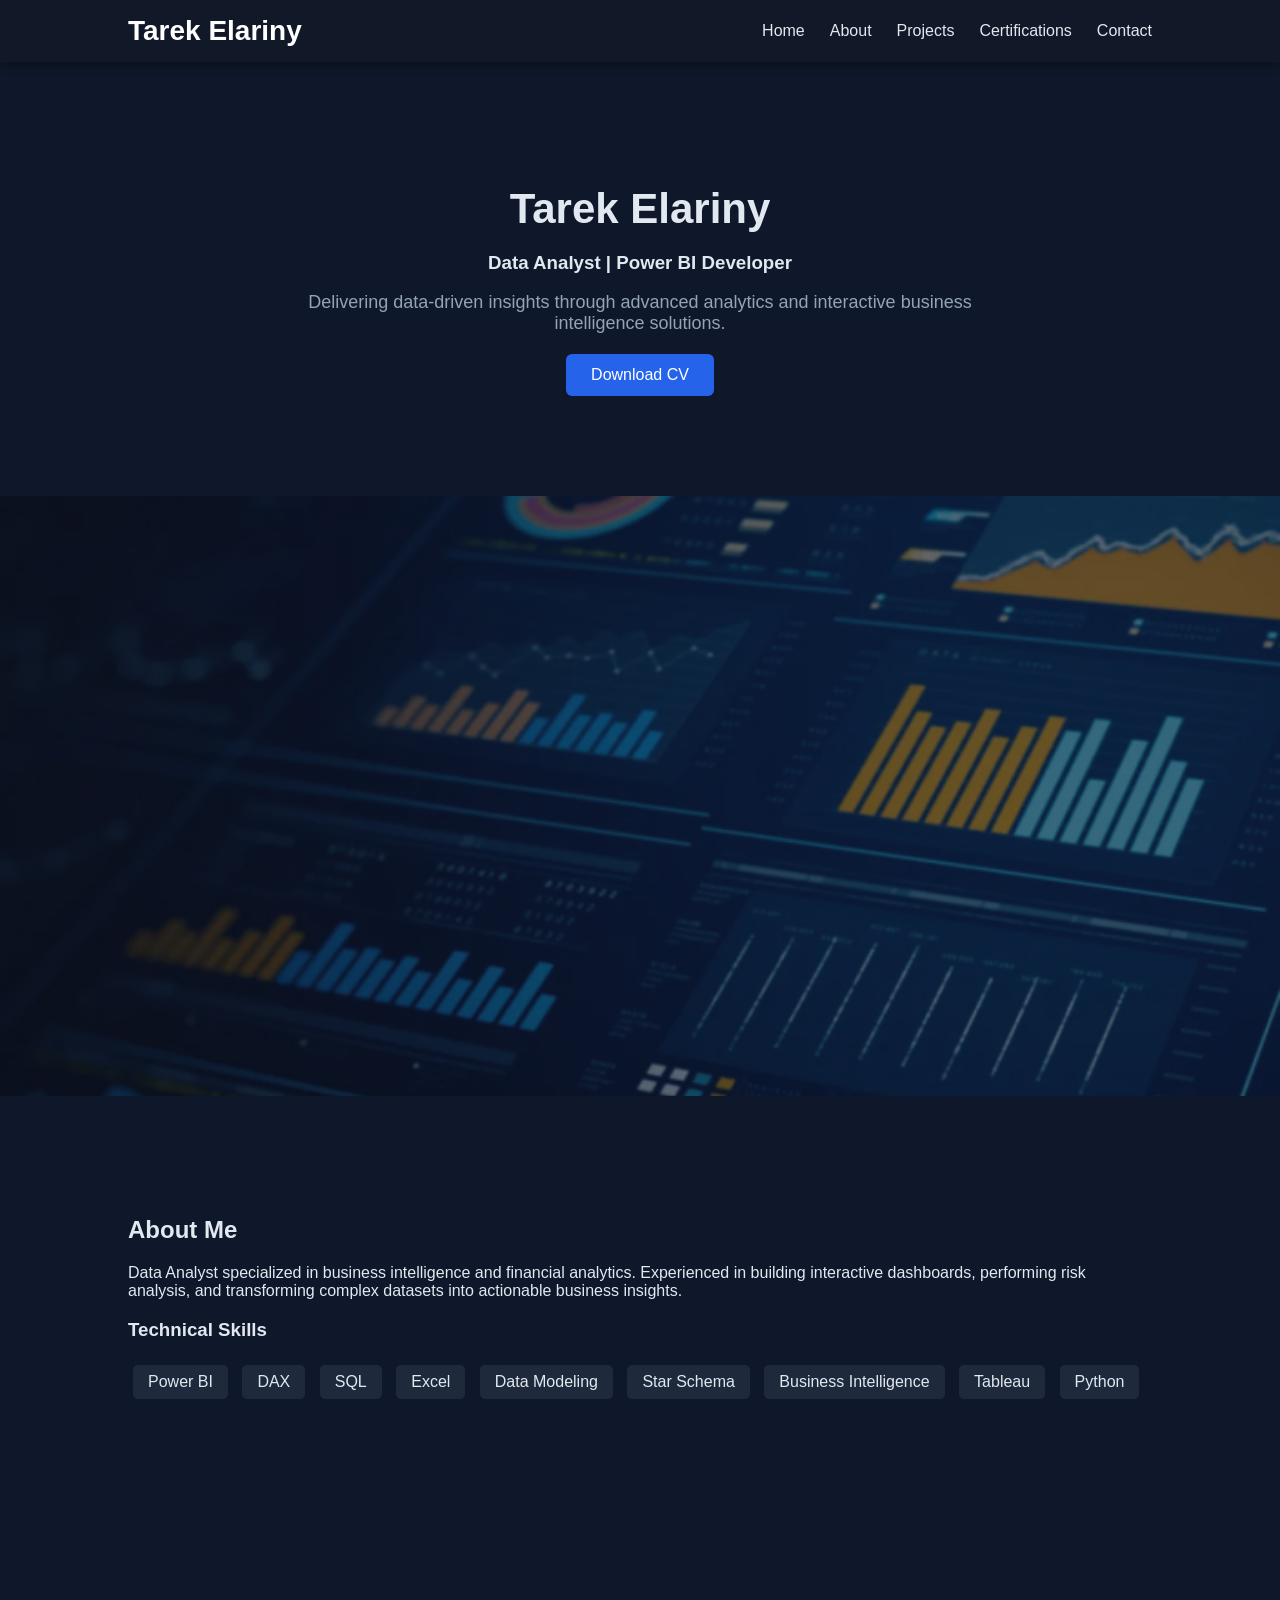
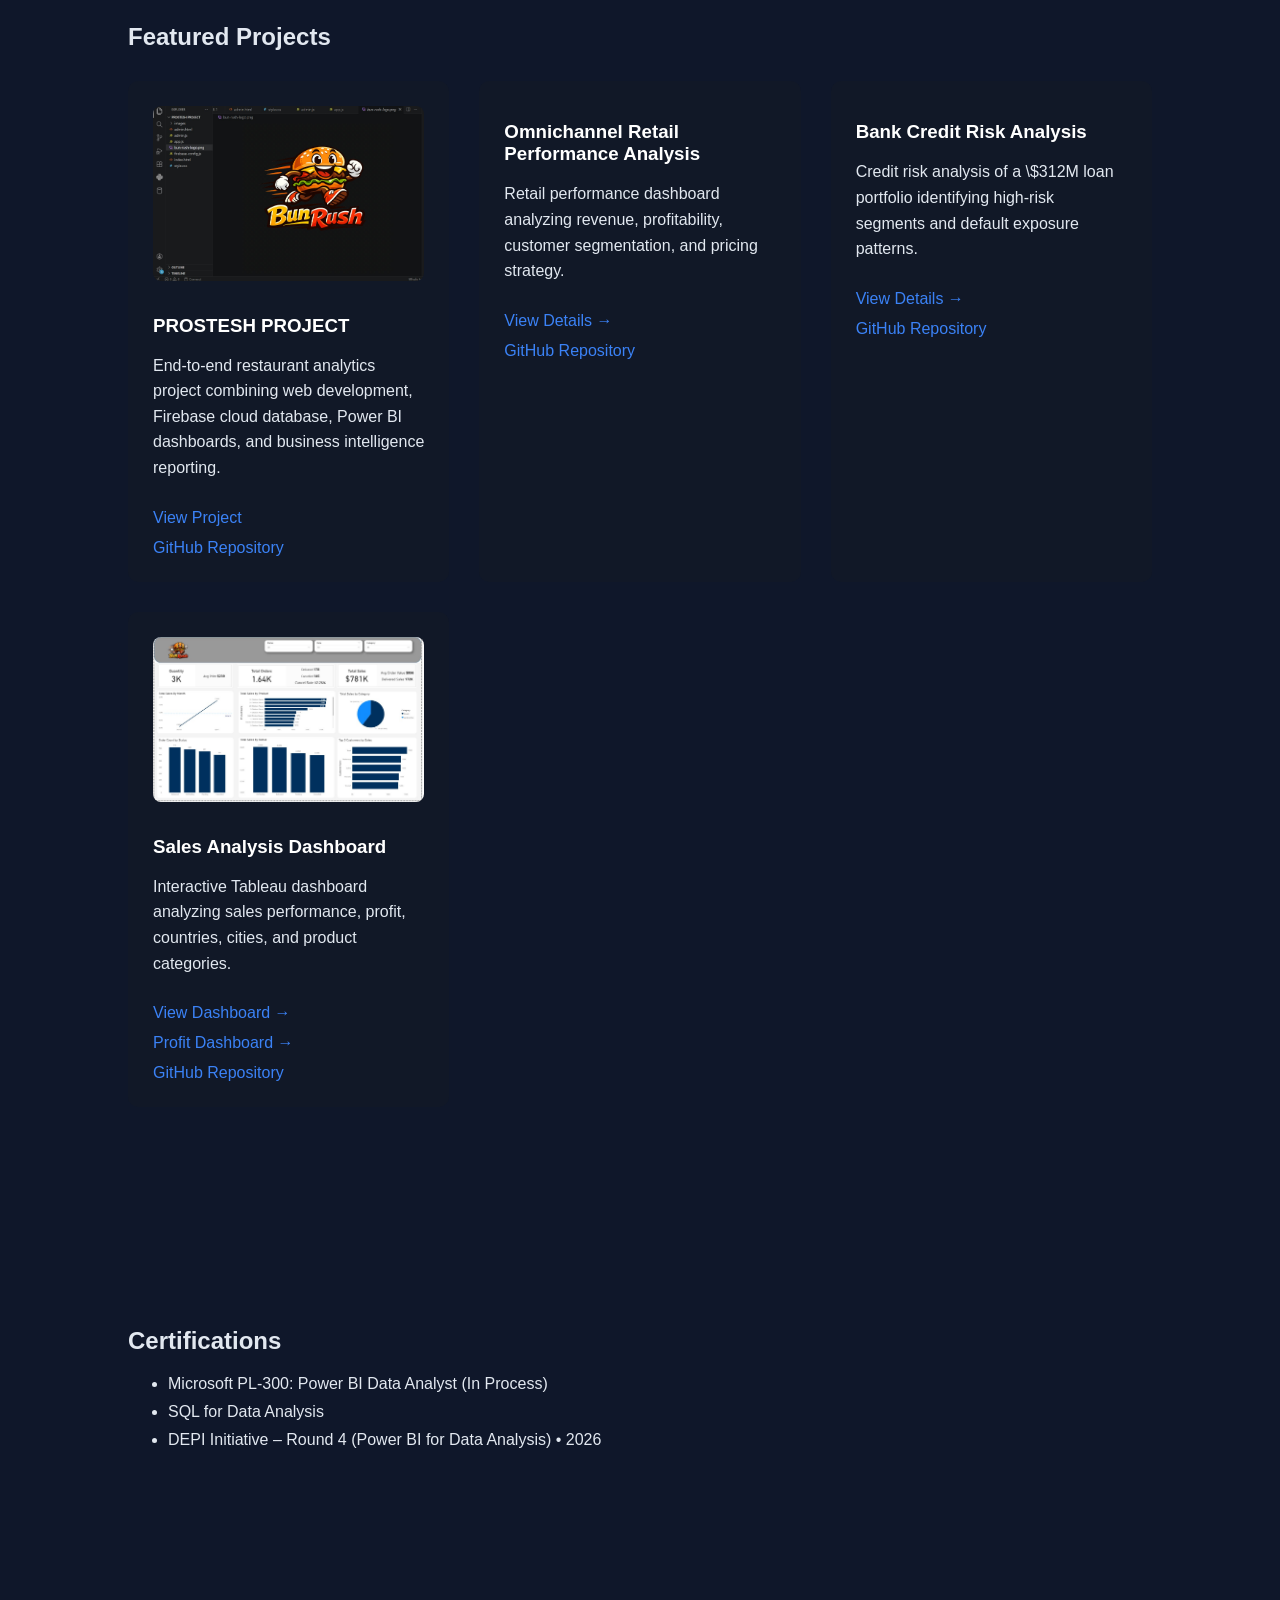
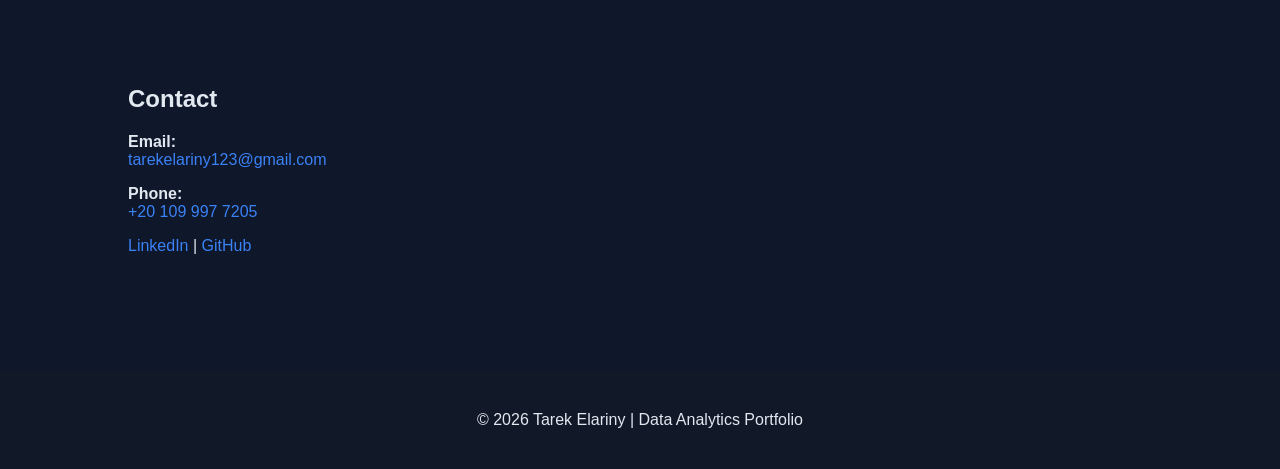
==== commit c85d7ce8: "Update index.html" ====
--- a/index.html
+++ b/index.html
@@ -227,60 +227,62 @@
   </section>
 
   <section id="projects">
-    <h2>Featured Projects</h2>
-
-    <div class="projects-grid">
-
-      <div class="project-card">
-        <img src="PROSTESH PROJECT/bunrush-logo.jpg" alt="Bun Rush Project Logo">
-
-        <h3>PROSTESH PROJECT</h3>
-
-        <p>
-          End-to-end restaurant analytics project combining
-          web development, Firebase cloud database,
-          Power BI dashboards, and business intelligence reporting.
-        </p>
-
-        <a href="PROSTESH PROJECT/README.md" target="_blank">View Project</a><br>
-        <a href="https://github.com/tarekelariny" target="_blank">GitHub Repository</a><br><br>
-
-        <img src="screenshots/profit-dashboard.png.jpg" alt="Profit Dashboard">
-      </div>
-
-      <div class="project-card">
-        <h3>Omnichannel Retail Performance Analysis</h3>
-        <p>
-          Retail performance dashboard analyzing revenue, profitability,
-          customer segmentation, and pricing strategy.
-        </p>
-        <a href="omni.html">View Details →</a><br>
-        <a href="https://github.com/tarekelariny" target="_blank">GitHub Repository</a>
-      </div>
-
-      <div class="project-card">
-        <h3>Bank Credit Risk Analysis</h3>
-        <p>
-          Credit risk analysis of a \$312M loan portfolio identifying
-          high-risk segments and default exposure patterns.
-        </p>
-        <a href="bank.html">View Details →</a><br>
-        <a href="https://github.com/tarekelariny" target="_blank">GitHub Repository</a>
-      </div>
-
-      <div class="project-card">
-        <h3>Sales Analysis Dashboard</h3>
-        <p>
-          Interactive Tableau dashboard analyzing sales performance,
-          profit, countries, cities, and product categories.
-        </p>
-        <a href="bank.html">View Details →</a><br>
-        <a href="Sales-Analysis-Tableau/sales-dashboard.pdf" target="_blank">View Dashboard →</a><br>
-        <a href="https://github.com/tarekelariny" target="_blank">GitHub Repository</a><br>
-        <a href="Sales-Analysis-Tableau/profit-dashboard.pdf" target="_blank">Profit Dashboard →</a>
-      </div>
-
-    </div>
+  <h2>Featured Projects</h2>
+
+  <div class="projects-grid">
+
+    <div class="project-card">
+      <img src="PROSTESH PROJECT/bunrush-logo.jpg" alt="Bun Rush Project Logo">
+
+      <h3>PROSTESH PROJECT</h3>
+
+      <p>
+        End-to-end restaurant analytics project combining
+        web development, Firebase cloud database,
+        Power BI dashboards, and business intelligence reporting.
+      </p>
+
+      <a href="prostesh.html">View Project</a><br>
+      <a href="https://github.com/tarekelariny" target="_blank">GitHub Repository</a>
+    </div>
+
+    <div class="project-card">
+      <h3>Omnichannel Retail Performance Analysis</h3>
+      <p>
+        Retail performance dashboard analyzing revenue, profitability,
+        customer segmentation, and pricing strategy.
+      </p>
+      <a href="omni.html">View Details →</a><br>
+      <a href="https://github.com/tarekelariny" target="_blank">GitHub Repository</a>
+    </div>
+
+    <div class="project-card">
+      <h3>Bank Credit Risk Analysis</h3>
+      <p>
+        Credit risk analysis of a \$312M loan portfolio identifying
+        high-risk segments and default exposure patterns.
+      </p>
+      <a href="bank.html">View Details →</a><br>
+      <a href="https://github.com/tarekelariny" target="_blank">GitHub Repository</a>
+    </div>
+
+    <div class="project-card">
+      <img src="screenshots/sales-dashboard.png.jpg" alt="Sales Dashboard">
+
+      <h3>Sales Analysis Dashboard</h3>
+
+      <p>
+        Interactive Tableau dashboard analyzing sales performance,
+        profit, countries, cities, and product categories.
+      </p>
+
+      <a href="Sales-Analysis-Tableau/sales-dashboard.pdf" target="_blank">View Dashboard →</a><br>
+      <a href="Sales-Analysis-Tableau/profit-dashboard.pdf" target="_blank">Profit Dashboard →</a><br>
+      <a href="https://github.com/tarekelariny" target="_blank">GitHub Repository</a>
+    </div>
+
+  </div>
+
   </section>
 
   <section id="certifications">
